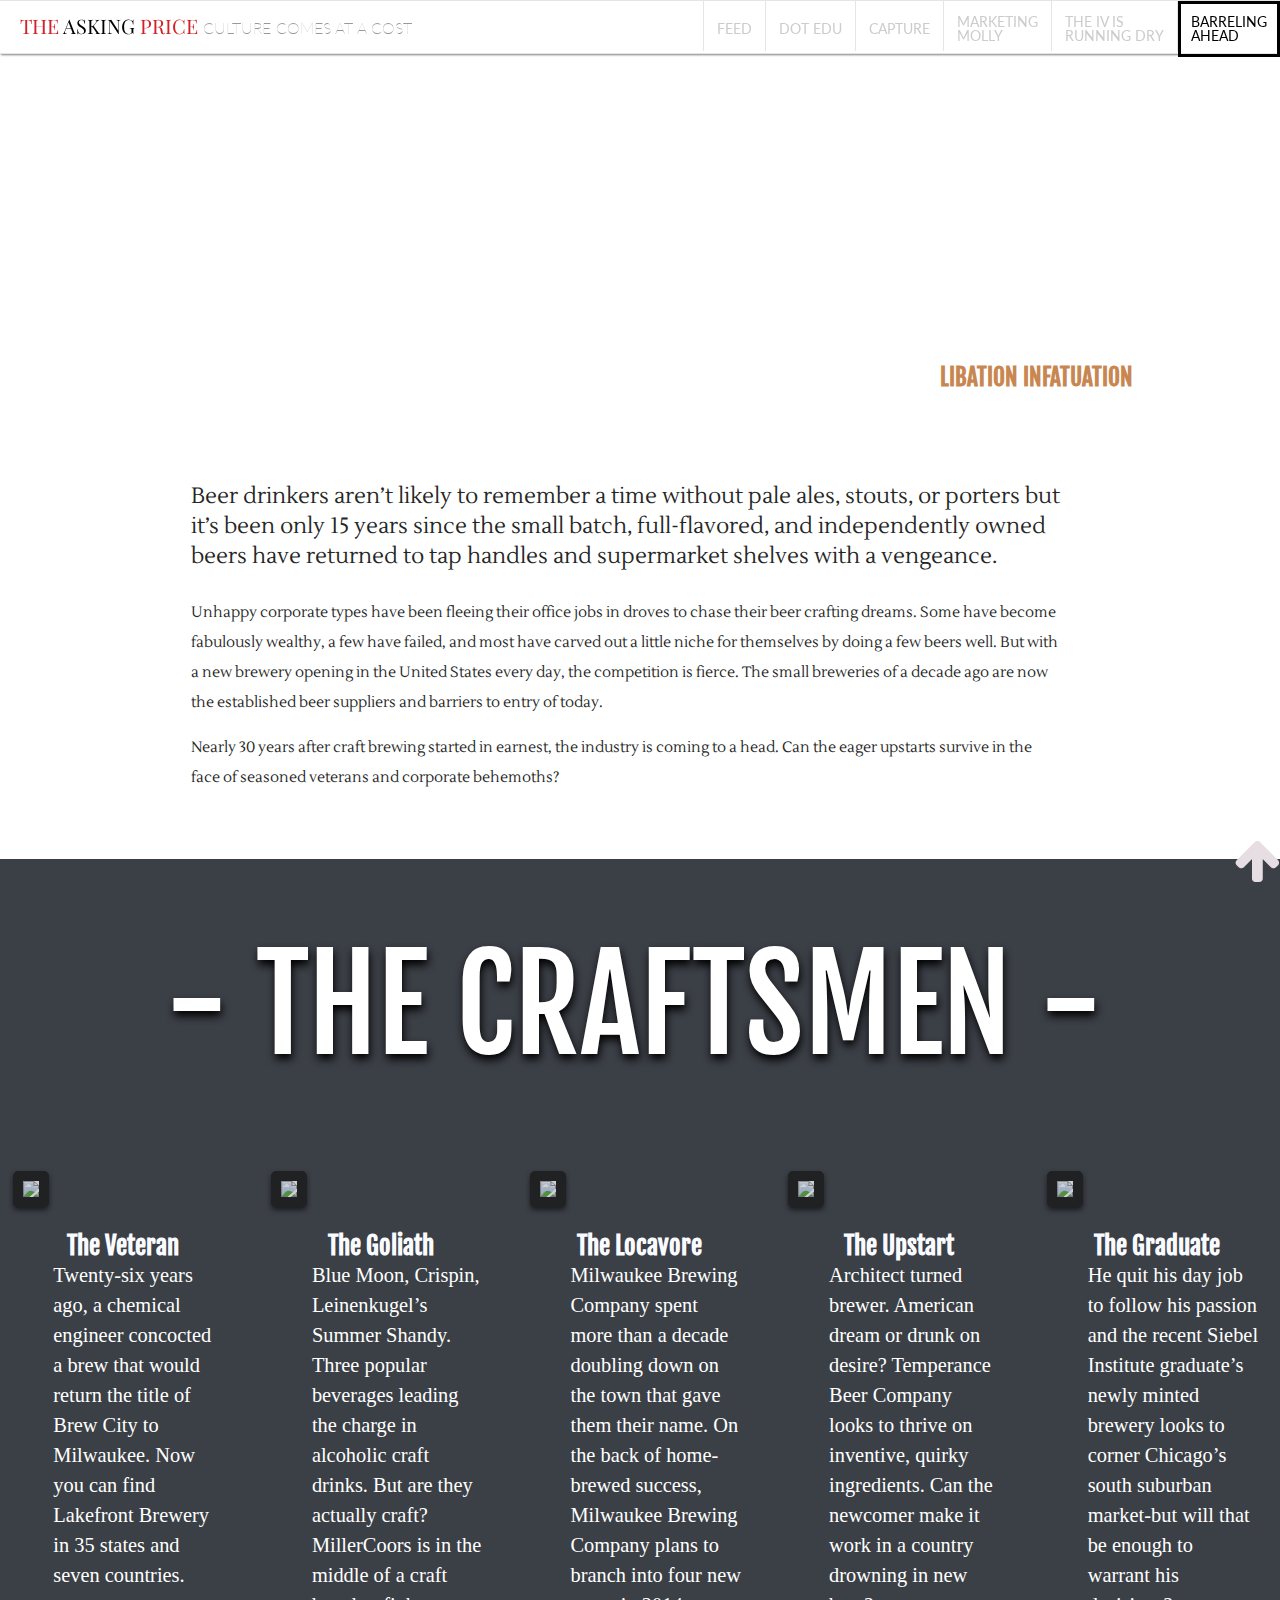
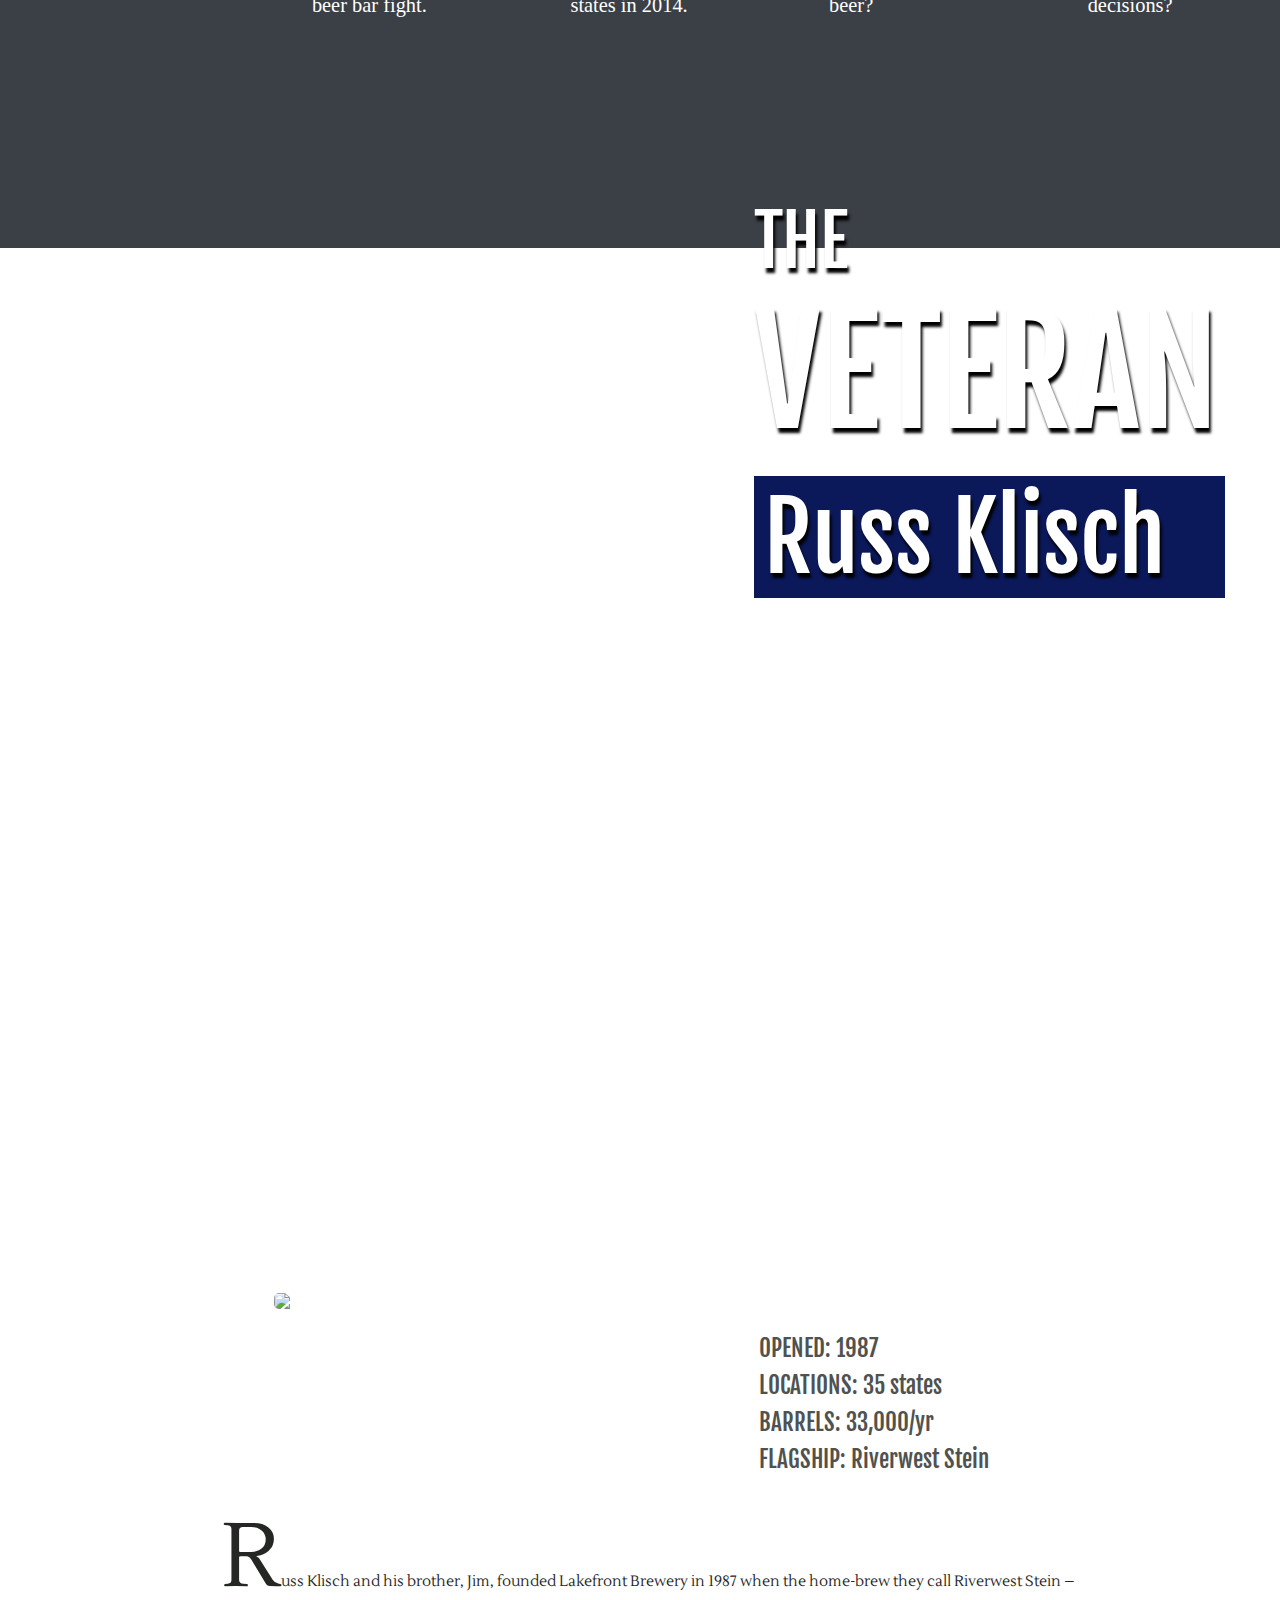
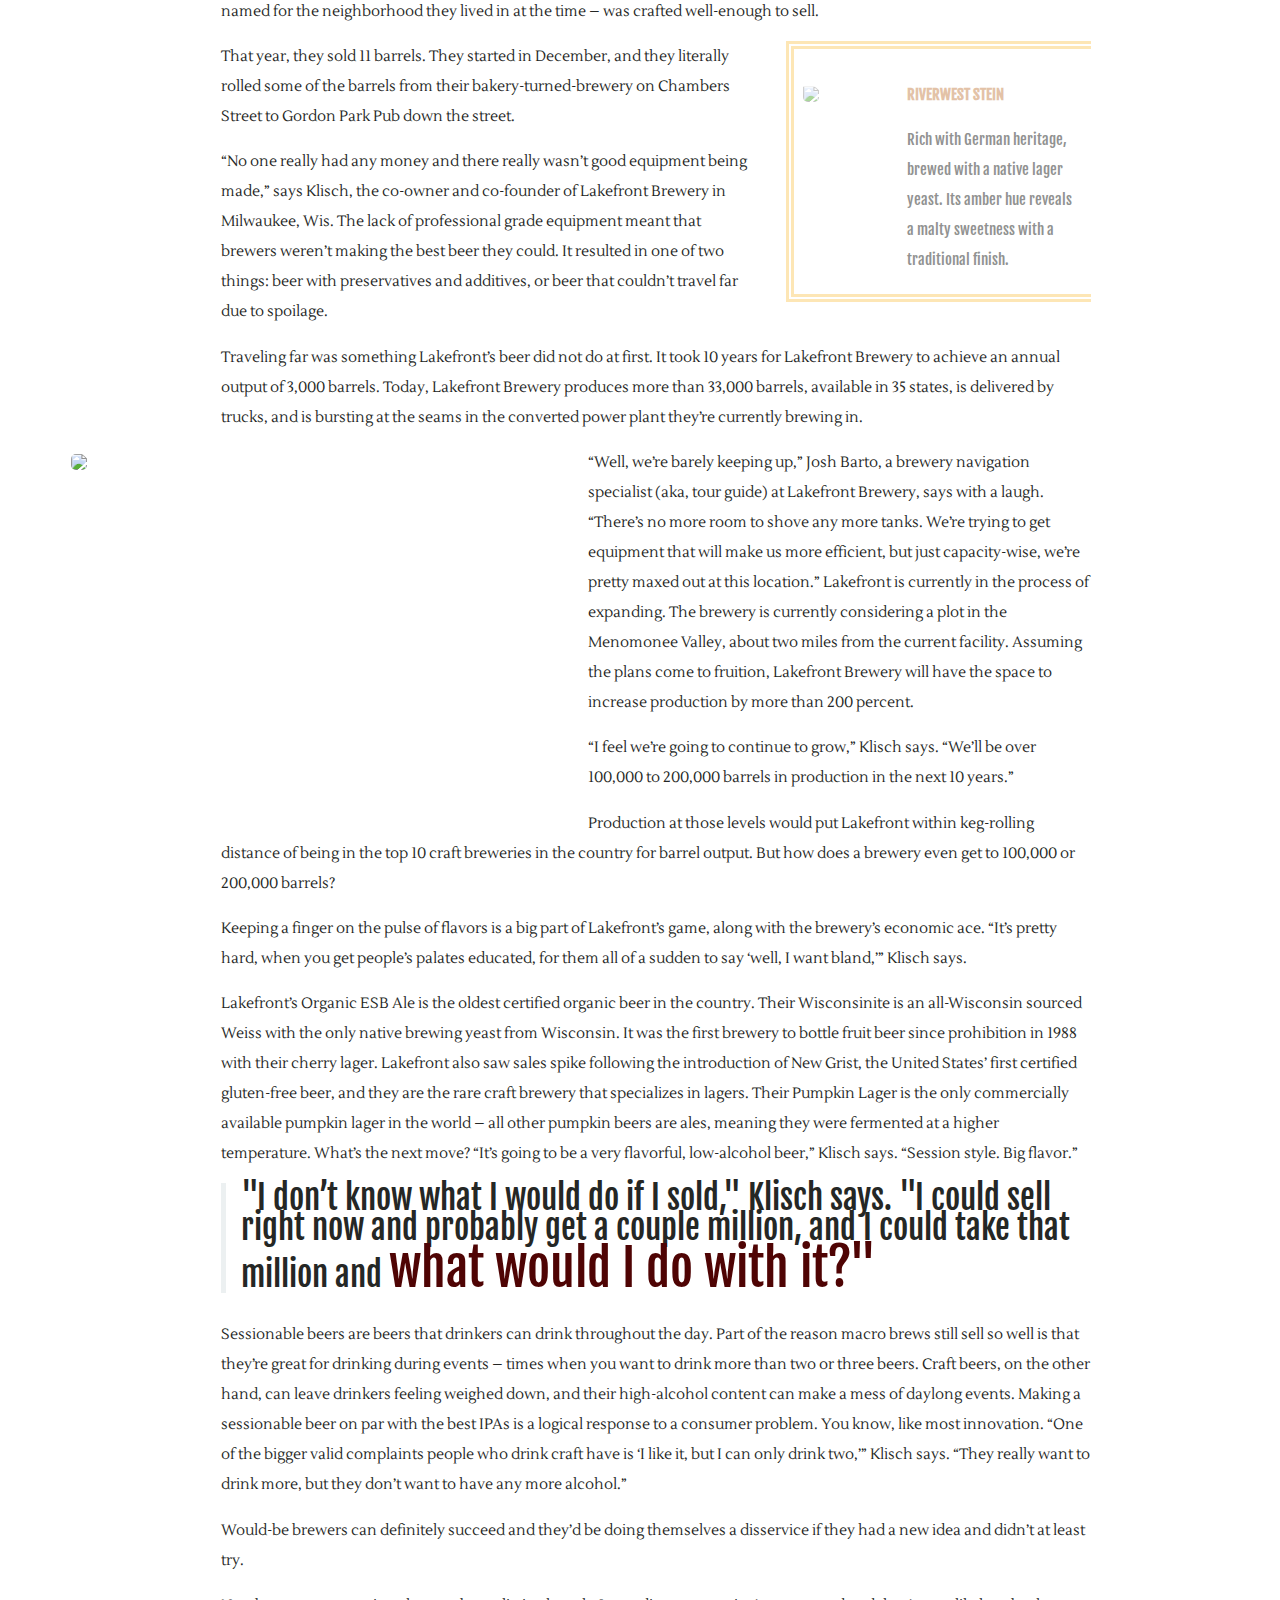
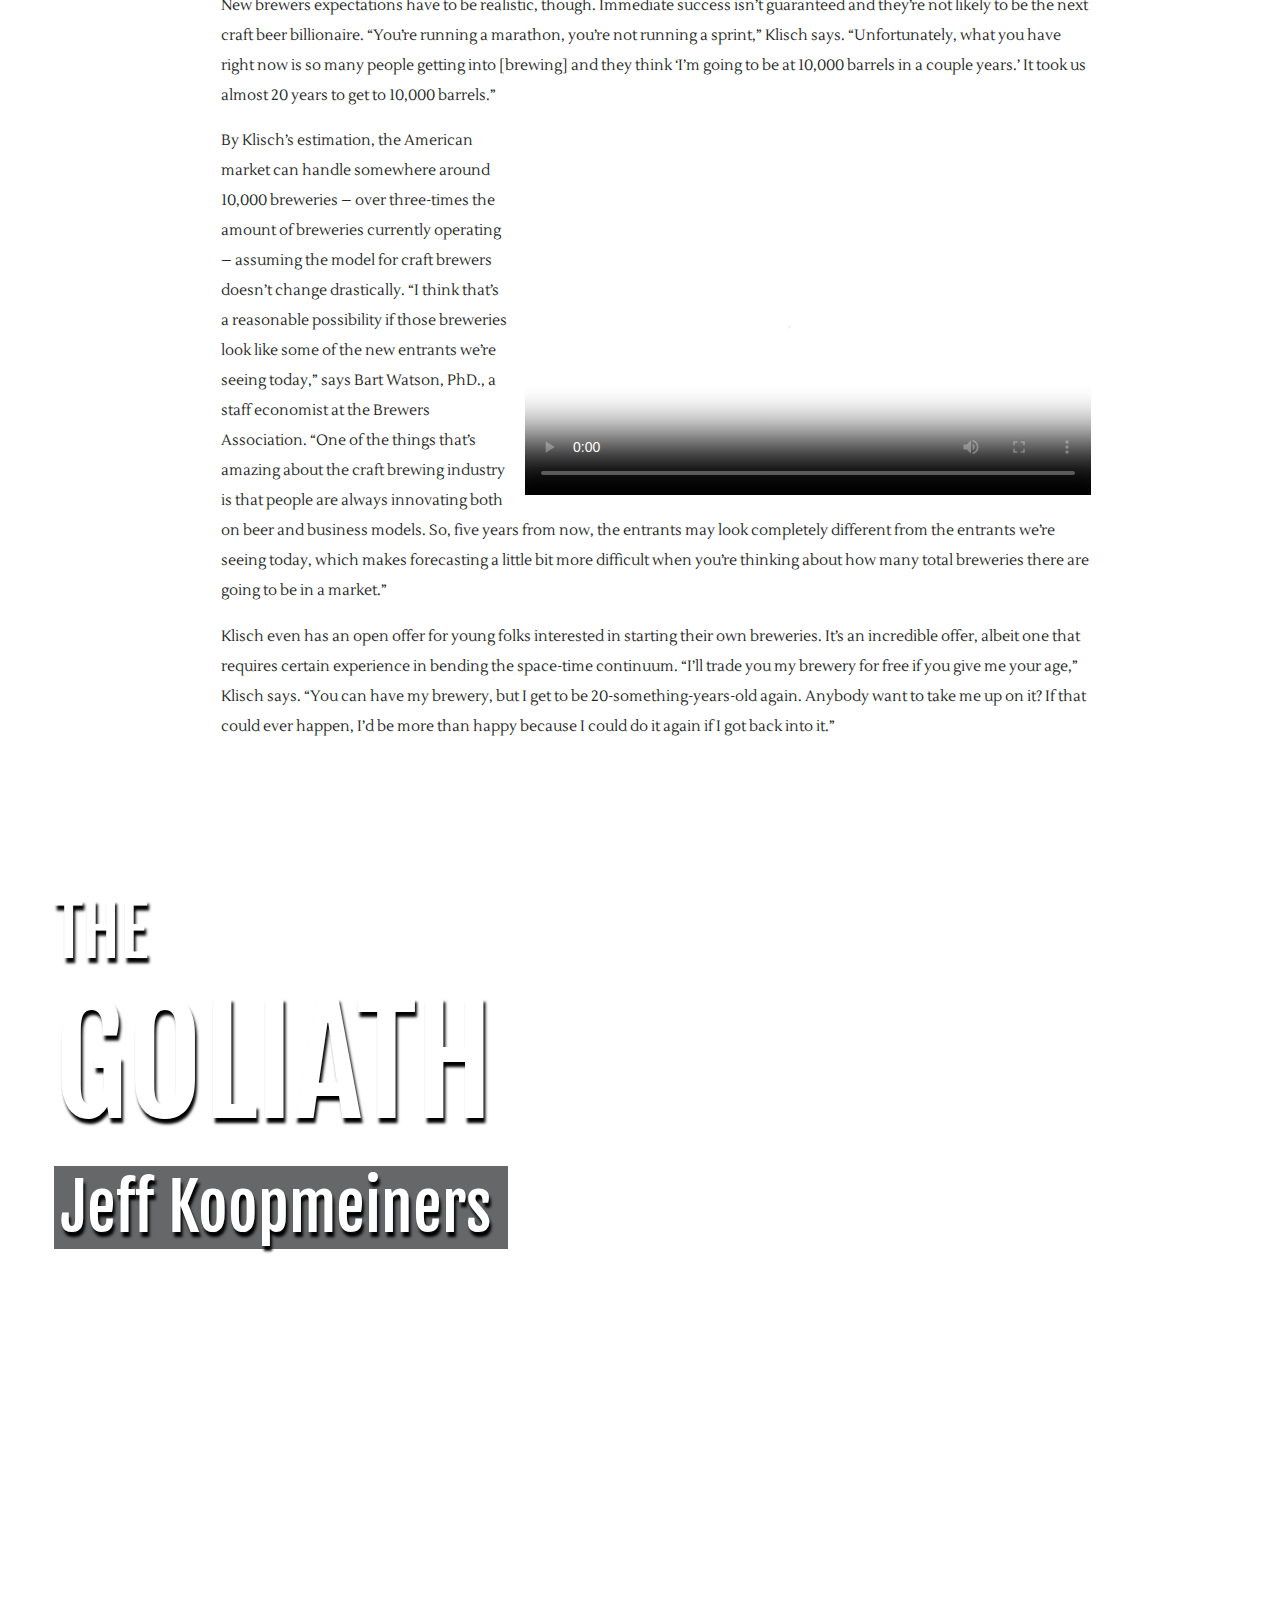
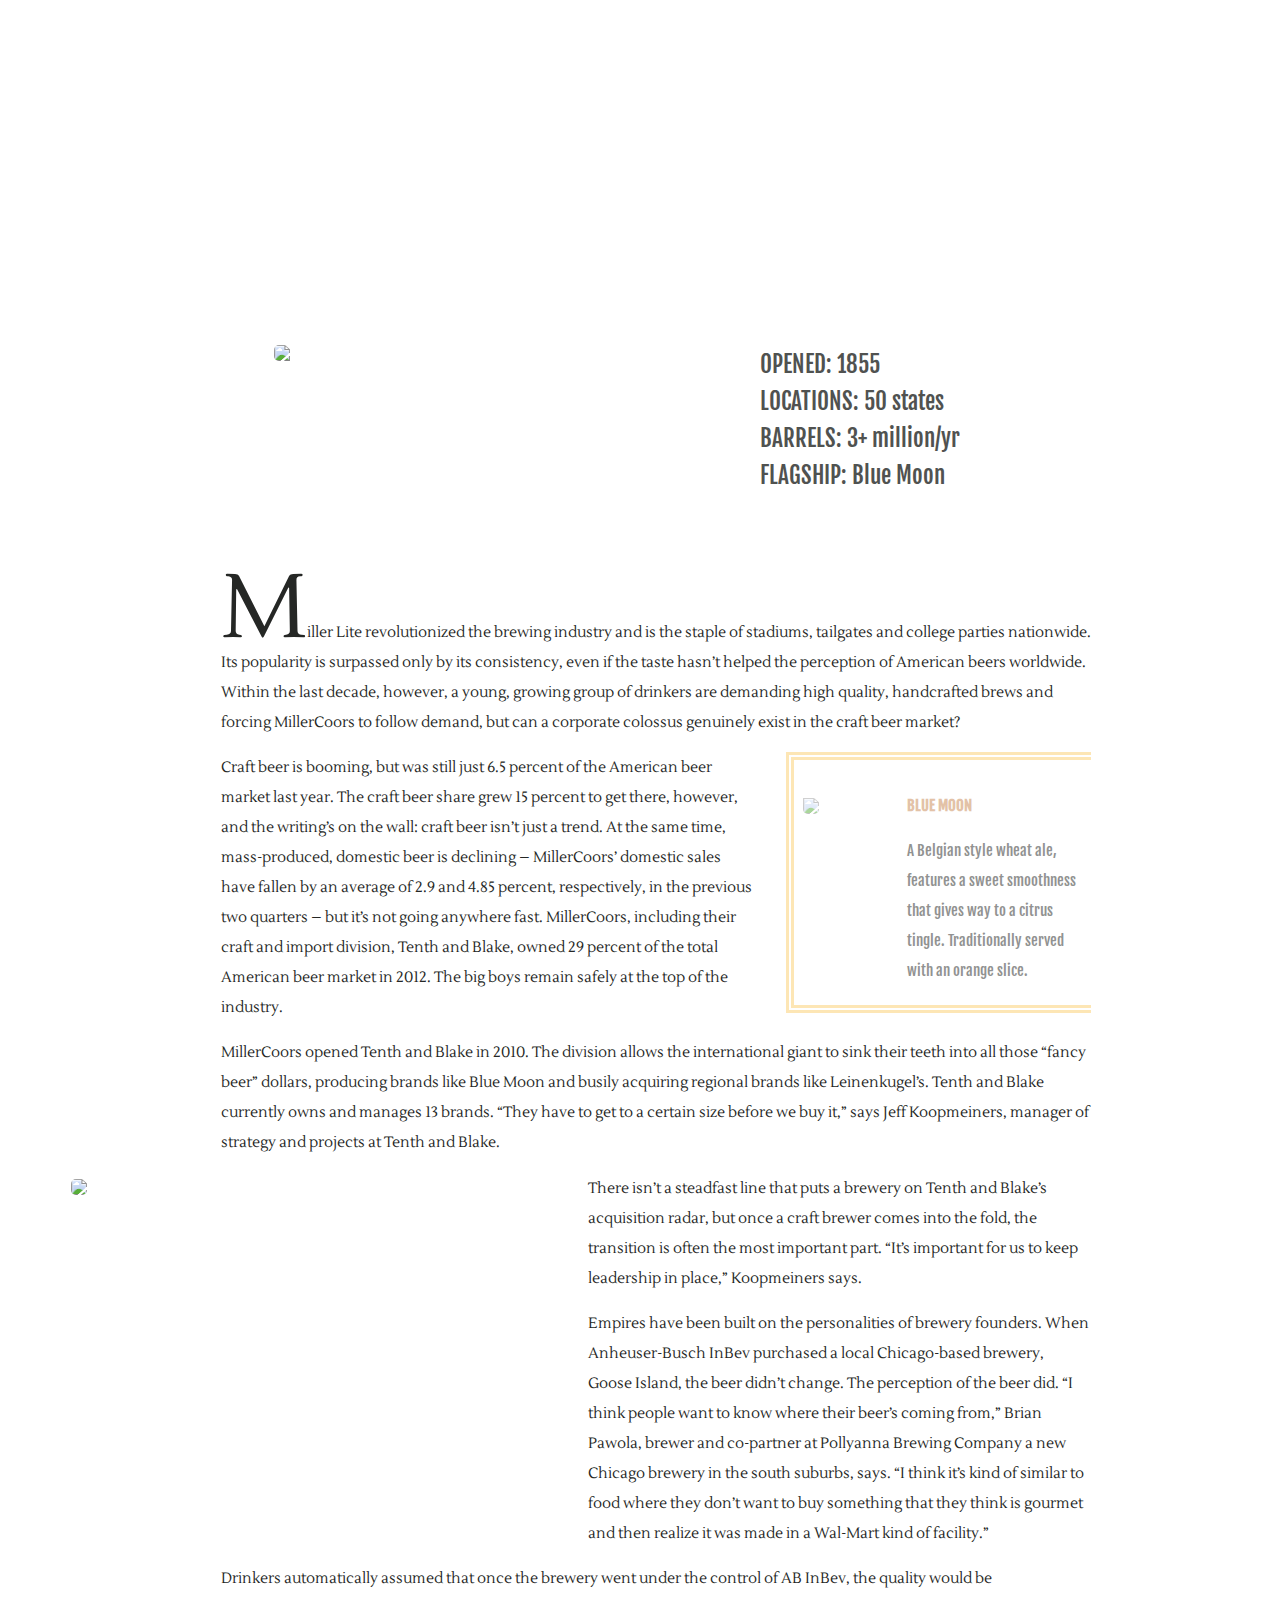
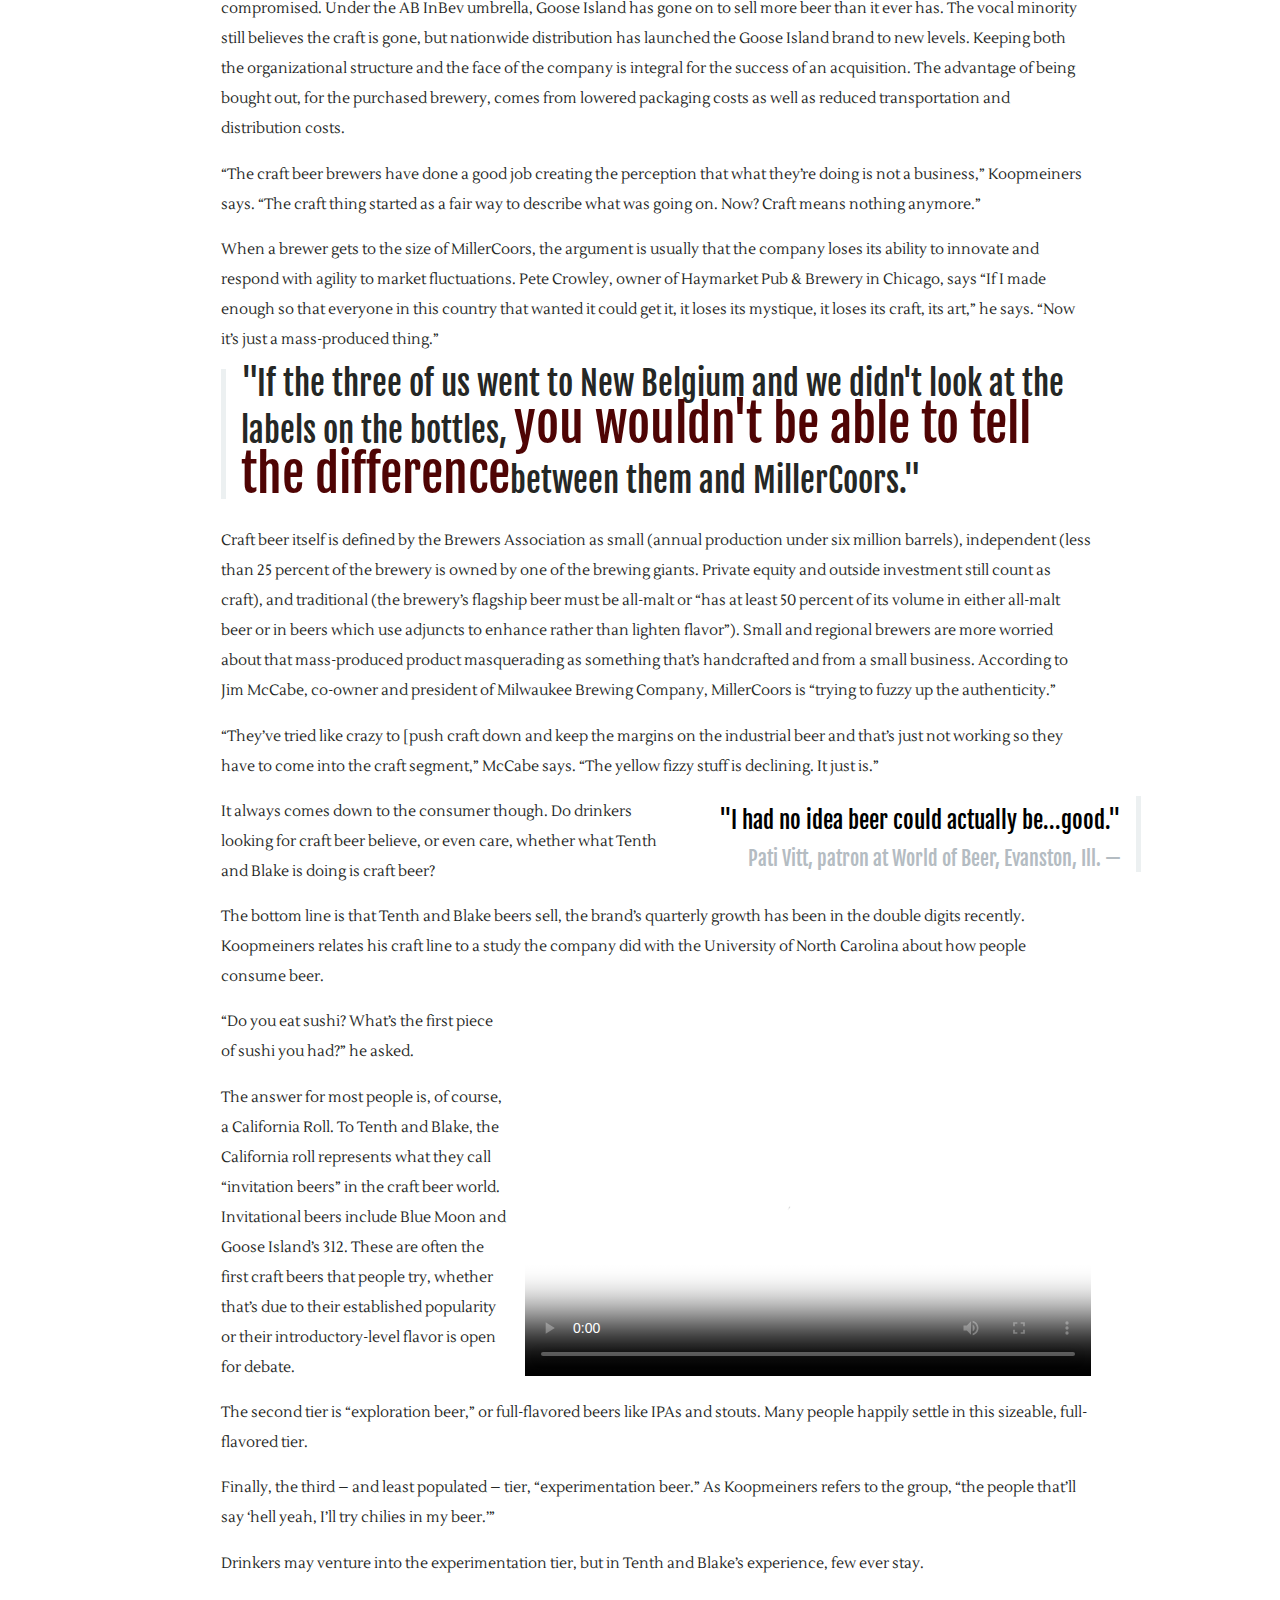
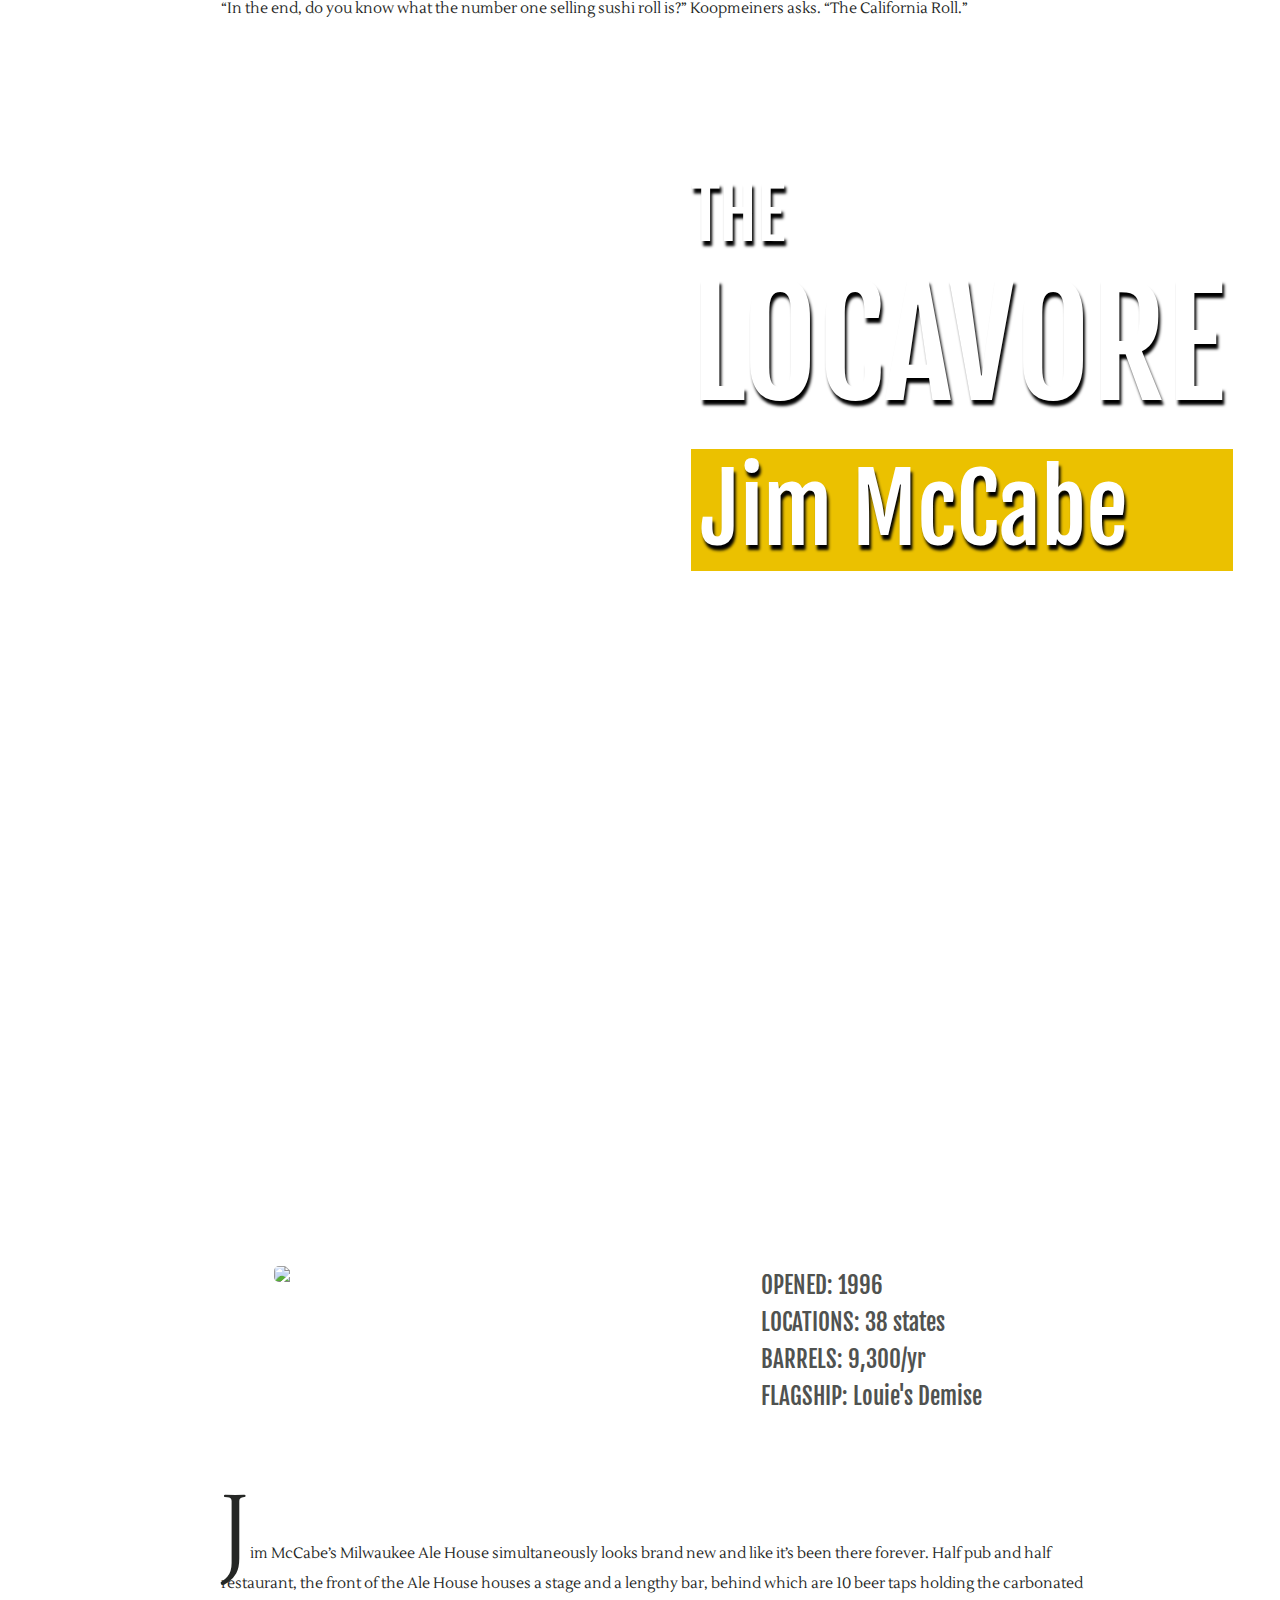
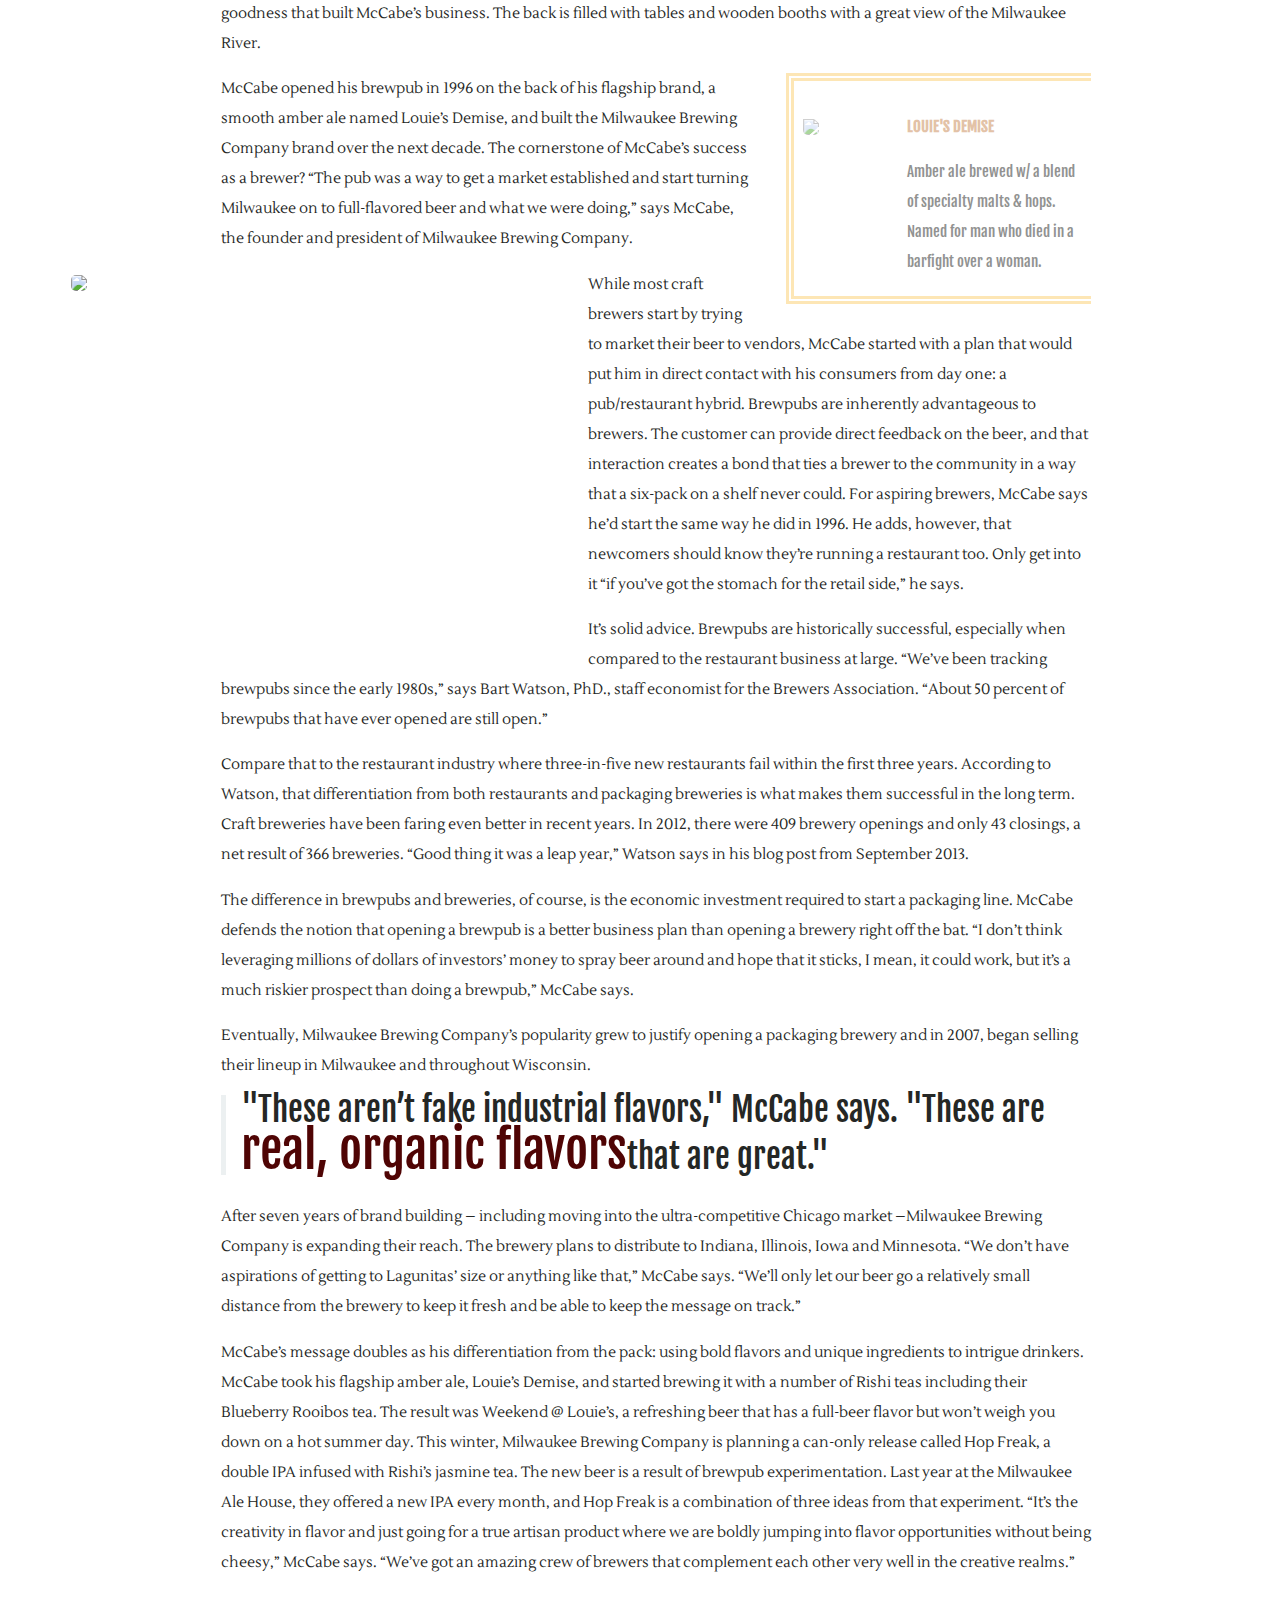
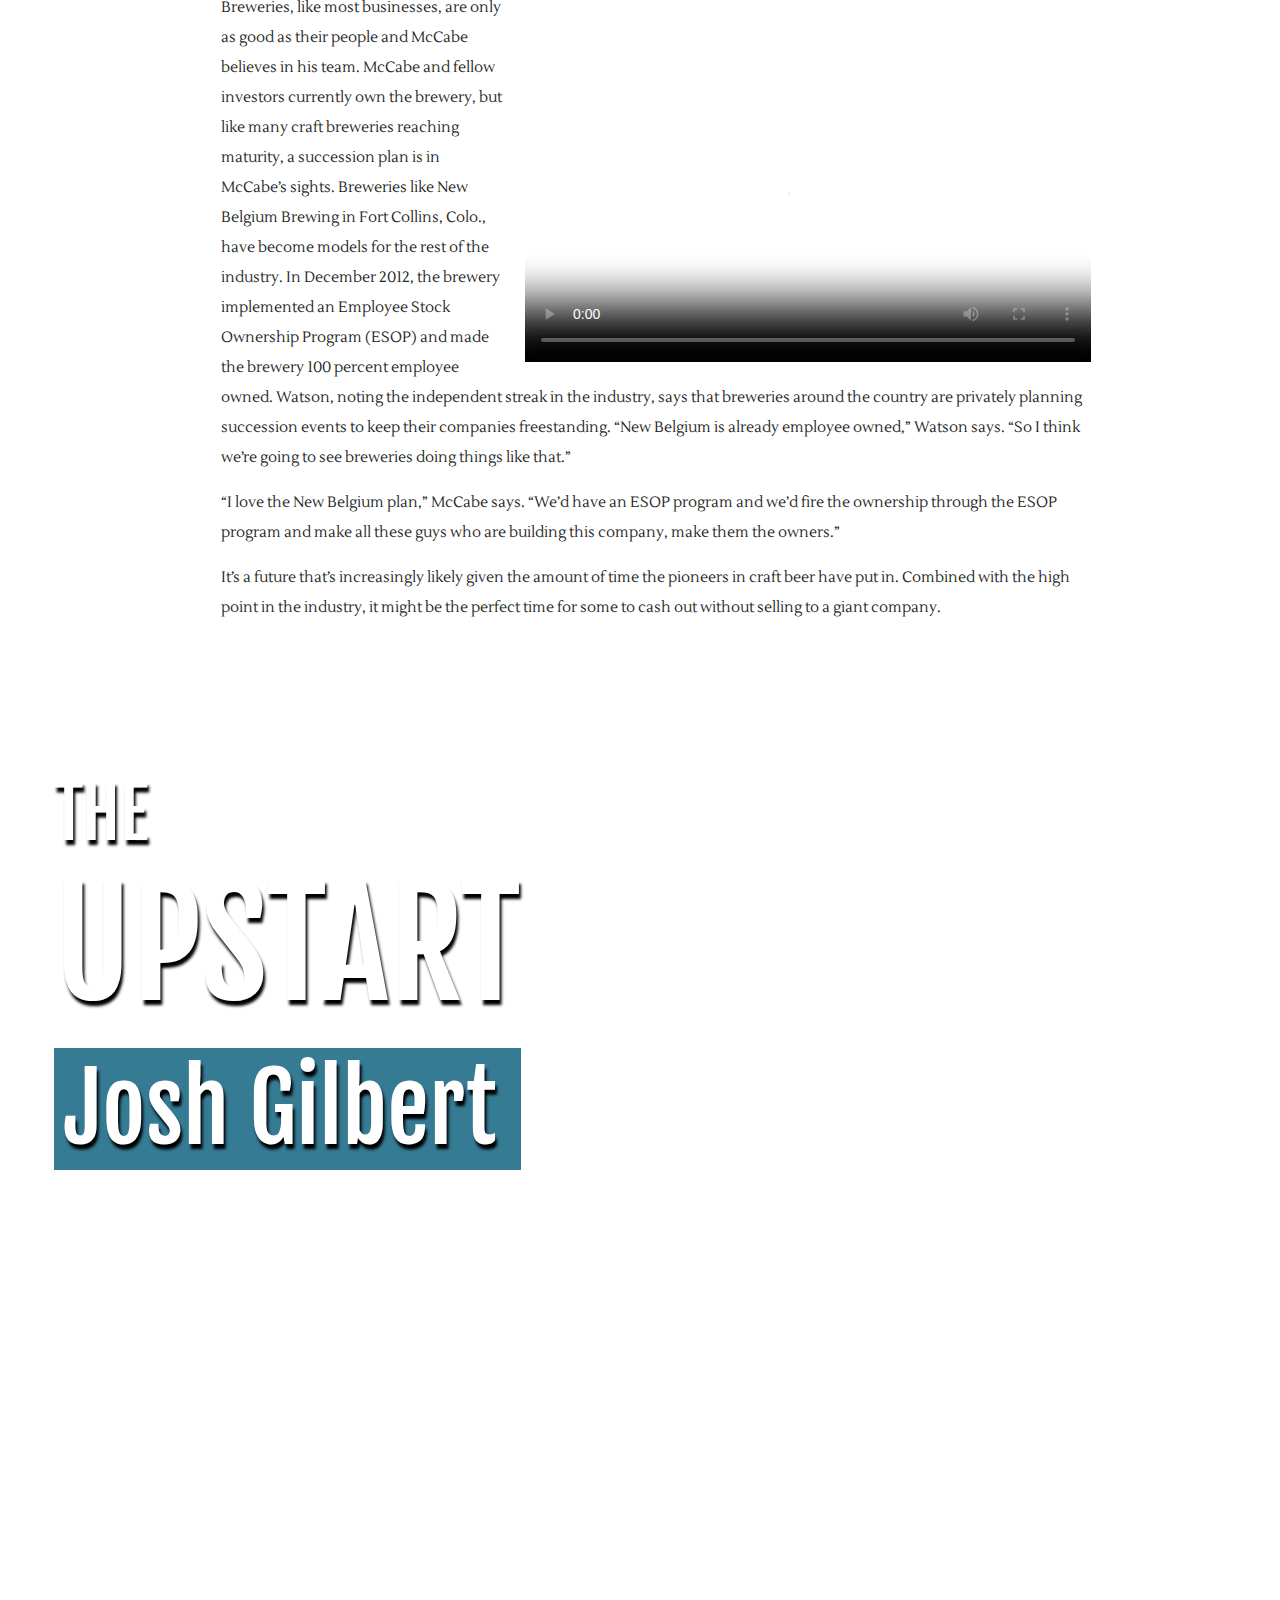
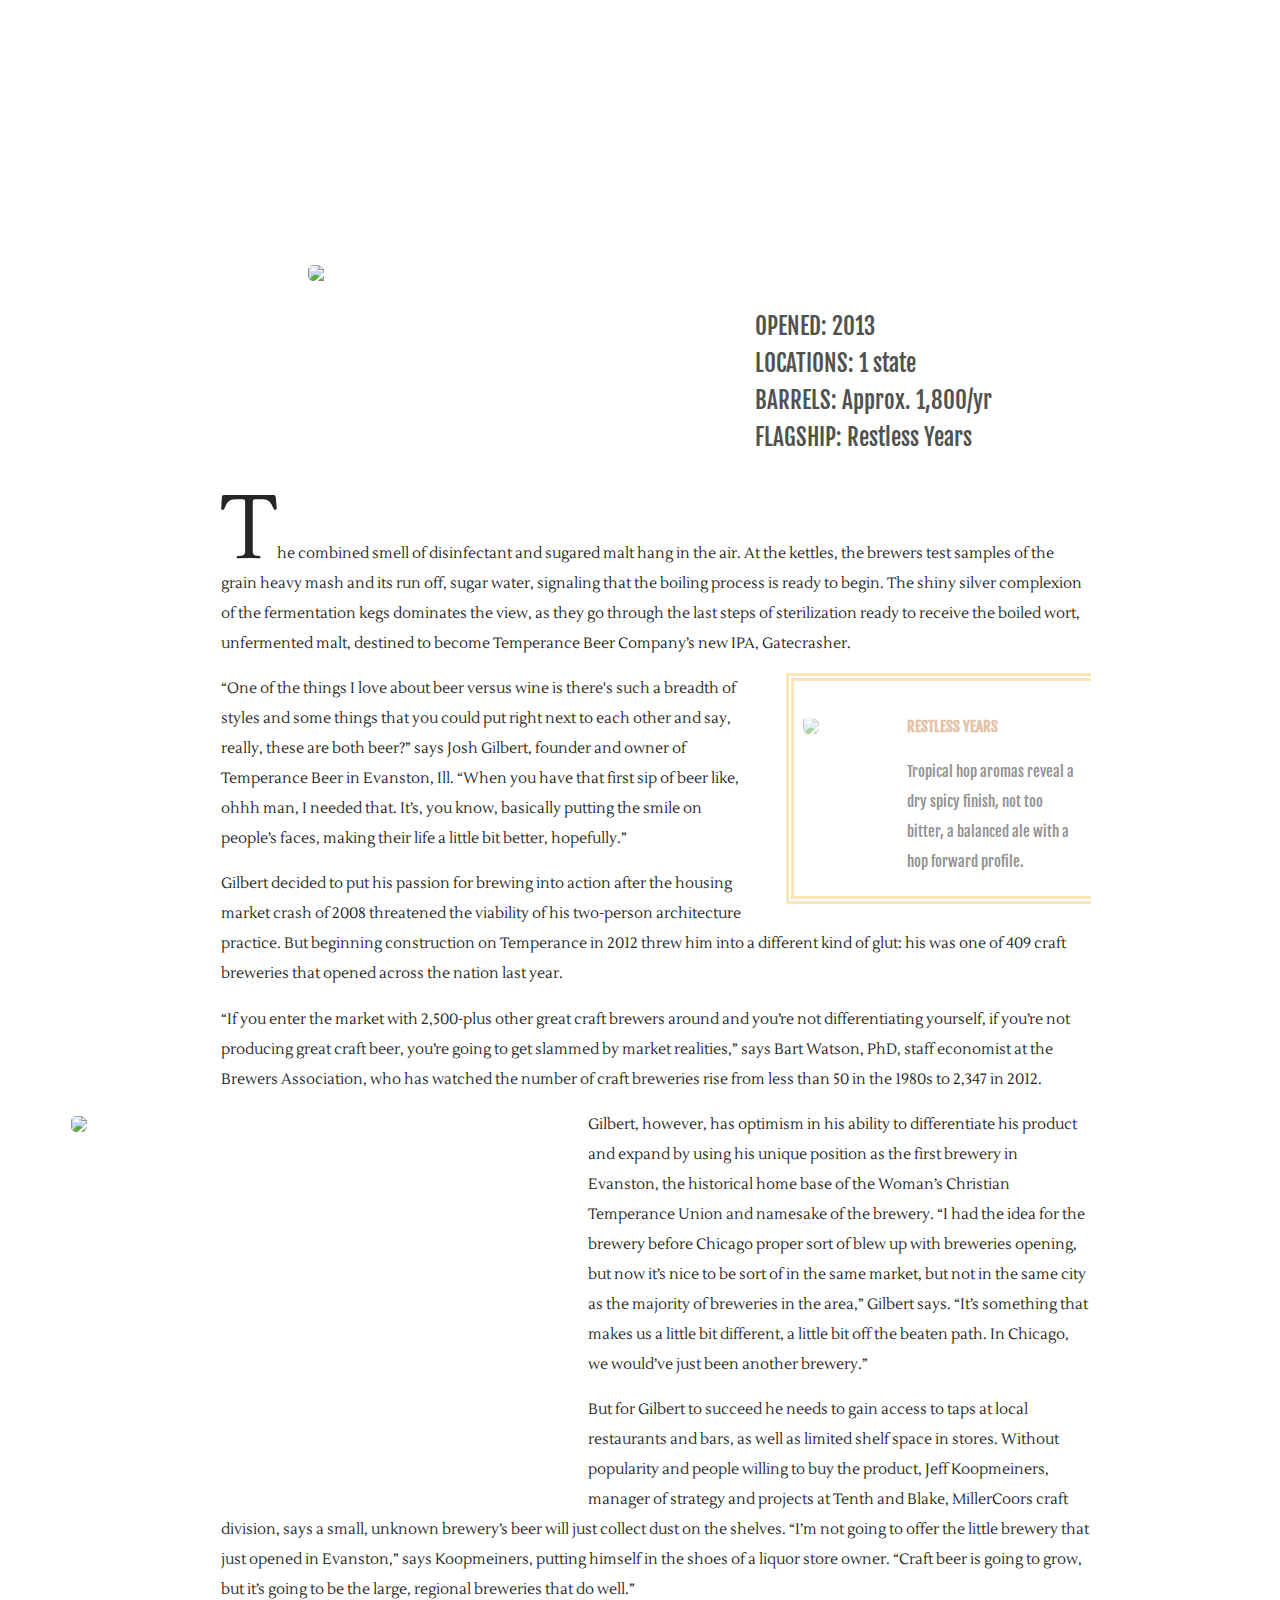
==== beer/index.html @ 25bf14c3 "muy updates" ====
<!DOCTYPE HTML>
<html lang="en">

<head>
        <meta charset="utf-8">
        <title>Barreling Ahead</title>
        <meta name="viewport" content="width=device-width, initial-scale=1.0">
        <link href="../css/bootstrap.min.css" rel="stylesheet" type="text/css">
        <link href="http://netdna.bootstrapcdn.com/font-awesome/4.0.3/css/font-awesome.css" rel="stylesheet">

        <!--Google Fonts-->
        <link href='http://fonts.googleapis.com/css?family=Lustria' rel='stylesheet' type='text/css'>
        <link href='http://fonts.googleapis.com/css?family=Fjalla+One' rel='stylesheet' type='text/css'>

        <!-- Your styles go here -->
        <link href="css/style.css" rel="stylesheet" type="text/css">
        <link rel="stylesheet" type="text/css" href="css/jquery.jqtimeline.css" />

</head>

<!--Snap Scroll-->

<body class="preview" id="top" data-spy="scroll" data-target=".subnav" data-offset="80">




        <!-- CLASS WEBSITE NAVBAR -->
        <div class="navbar navbar-fixed-top">
                <div class="navbar-inner">
                        <div>
                                <a class="btn btn-navbar" data-toggle="collapse" data-target=".nav-collapse">
                                        <span class="icon-bar"></span>
                                        <span class="icon-bar"></span>
                                        <span class="icon-bar"></span>
                                </a>
                                <a class="brand" href="http://theaskingprice.org/">
                                        <span class="title-red">The</span>
                                        <span class="title-black">Asking</span>
                                        <span class="title-red">Price</span>
                                        <span class="title-sub">Culture comes at a cost</span>
                                </a>
                                <div class="nav-collapse collapse" id="main-menu">
                                        <ul class="nav nav pull-right" id="main-menu-left">
                                                <li>
                                                        <a href="http://theaskingprice.org/feed/">
                                                                <div class="navbar-item">
                                                                        <div class="navbar-item-container">
                                                                                Feed
                                                                        </div>
                                                                </div>
                                                        </a>
                                                </li>
                                                <li>
                                                        <a href="http://theaskingprice.org/dotedu/">
                                                                <div class="navbar-item">
                                                                        <div class="navbar-item-container">
                                                                                Dot Edu
                                                                        </div>
                                                                </div>
                                                        </a>
                                                </li>
                                                <li>
                                                        <a href="http://theaskingprice.org/capture/">
                                                                <div class="navbar-item">
                                                                        <div class="navbar-item-container">
                                                                                Capture
                                                                        </div>
                                                                </div>
                                                        </a>
                                                </li>
                                                <li>
                                                        <a href="http://theaskingprice.org/molly/">
                                                                <div class="navbar-item">
                                                                        <div class="navbar-item-container">
                                                                                Marketing
                                                                                <br/>Molly
                                                                        </div>
                                                                </div>
                                                        </a>
                                                </li>
                                                <li>
                                                        <a href="http://theaskingprice.org/iv/">
                                                                <div class="navbar-item">
                                                                        <div class="navbar-item-container">
                                                                                The IV is
                                                                                <br/>Running Dry
                                                                        </div>
                                                                </div>
                                                        </a>
                                                </li>
                                                <li class="active">
                                                        <a href="http://theaskingprice.org/beer/">
                                                                <div class="navbar-item">
                                                                        <div class="navbar-item-container">
                                                                                Barreling
                                                                                <br/>Ahead
                                                                        </div>
                                                                </div>
                                                        </a>
                                                </li>
                                        </ul>
                                </div>
                        </div>
                </div>
        </div>
        <!-- END CLASS WEBSITE NAVBAR -->
		
		<div id="beer">
	        <!--HED & DEK-->
	        <div class="row" id="title-image">
	                <div class="hed">
	                        <img src="img/hed1.png" id="hed1" />
	                </div>
	        </div>

			<video id="video_background" width="100%" preload="auto" autoplay="true" loop="loop" muted="muted" volume="0">
				<source src="img/title-page-stable.webm" type="video/webm">
				<source src="img/title-page-stable.mp4" type="video/mp4">
				<source src="img/title-page-stable.ogv" type="video/ogg">
			</video>


	        <div class="row">
	                <p class="dek">
	                        <span>AMERICA IS DRUNK ON CRAFT BEER.</span>
	                        <br/>
							And as a result, any would-be brewer with an ounce of ambition and a bushel of hops can enter the industry for a typical week's salary. Five midwestern brewers at varying stages of their careers weigh in on the country's growing <strong>LIBATION INFATUATION</strong>
	                </p>
	                <div class="double-lines"></div>
	                <img class="barrel" src="img/barrel-break1.png">
	                <!--END HED & DEK-->

	                <div class="container">
	                        <div class="row">
	                                <div class="span9 offset1">
	                                        <p class="lead">
	                                                Beer drinkers aren’t likely to remember a time without pale ales, stouts, or porters but it’s been only 15 years since the small batch, full-flavored, and independently owned beers have returned to tap handles and supermarket shelves with a vengeance.
											</p>
											<p class="intro-p">
												Unhappy corporate types have been fleeing their office jobs in droves to chase their beer crafting dreams. Some have become fabulously wealthy, a few have failed, and most have carved out a little niche for themselves by doing a few beers well. But with a new brewery opening in the United States every day, the competition is fierce. The small breweries of a decade ago are now the established beer suppliers and barriers to entry of today.
											</p>

											<p class="intro-p">
												Nearly 30 years after craft brewing started in earnest, the industry is coming to a head. Can the eager upstarts survive in the face of seasoned veterans and corporate behemoths?
											</p>
	                                </div>
	                        </div>
	                </div>




	                <div class="row craftsmen" id="row1">
	                        <h3>- THE CRAFTSMEN -</h3>



	                        <div class="person">
	                                <div class="persons">
	                                        <a href="#russ" onclick="jumpTo('#lakefront')">
	                                                <div class="person-container">
	                                                        <img class="img-circle" src="#" width="190px">
	                                                        <h3 class="nicknames">The Veteran
	                                                                <br/>
	                                                        </h3>
	                                                        <p class="nicknames">Twenty-six years ago, a chemical engineer concocted a brew that would return the title of Brew City to Milwaukee. Now you can find Lakefront Brewery in 35 states and seven countries.</p>
													</div>
	                                        </a>

                                       
	                                </div>
	                        </div>

	                        <div class="person">
	                                <div class="persons">
	                                        <a href="#jeff" onclick="jumpTo('#millerCoors')">
	                                                <div class="person-container">
	                                                        <img class="img-circle" src="#" width="190px">
	                                                        <h3 class="nicknames">The Goliath
	                                                                <br/>
	                                                        </h3>
	                                                        <p class="nicknames">Blue Moon, Crispin, Leinenkugel’s Summer Shandy. Three popular beverages leading the charge in alcoholic craft drinks. But are they actually craft? MillerCoors is in the middle of a craft beer bar fight.</p>
													</div>
	                                        </a>
                                        
	                                </div>
	                        </div>


	                        <div class="person">
	                                <div class="persons">
	                                        <a href="#jim" onclick="jumpTo('#mkb')">
	                                                <div class="person-container">
	                                                        <img class="img-circle" src="#" width="190px">
	                                                        <h3 class="nicknames">The Locavore
	                                                                <br/>
	                                                        </h3>
	                                                        <p class="nicknames">Milwaukee Brewing Company spent more than a decade doubling down on the town that gave them their name. On the back of home-brewed success, Milwaukee Brewing Company plans to branch into four new states in 2014.</p>
													</div>
	                                        </a>
                                        
	                                </div>
	                        </div>


	                        <div class="person">
	                                <div class="persons">
	                                        <a href="#josh" onclick="jumpTo('#temperance')">
	                                                <div class="person-container">
	                                                        <img class="img-circle" src="#" width="190px">
	                                                        <h3 class="nicknames">The Upstart
	                                                                <br/>
	                                                        </h3>
	                                                        <p class="nicknames">Architect turned brewer. American dream or drunk on desire? Temperance Beer Company looks to thrive on inventive, quirky ingredients. Can the newcomer make it work in a country drowning in new beer?</p>
													</div>
	                                        </a>
                                        
	                                </div>
	                        </div>

	                        <div class="person">
	                                <div class="persons">
	                                        <a href="#brian" onclick="jumpTo('#pollyanna')">
	                                                <div class="person-container">
	                                                        <img class="img-circle" src="img/brian-head.png" width="190px">
	                                                        <h3 class="nicknames">The Graduate
	                                                                <br/>
	                                                        </h3>
	                                                        <p class="nicknames">He quit his day job to follow his passion and the recent Siebel Institute graduate’s newly minted brewery looks to corner Chicago’s south suburban market-but will that be enough to warrant his decisions?</p>
													</div>
	                                        </a>
                                        
	                                </div>
	                        </div>
	                </div>
	                <!--END ROW-->




	                <!--============================Stories============================================================-->

	                <!--Back to Top Button-->
	                <a href="javascript:;" onclick="jumpTo('#row1')"><i class="fa fa-arrow-up"></i></a>


	                <div class="row" id="lakefront">
	                        <div class="info-l">
	                                <h1 style="width:66%;">
	                                        <a id="russ">
	                                                <span class="the">THE</span>
	                                                <br />VETERAN
											</a>
	                                </h1>
	                                <h4 style="width:63.5%; background:#0b195b;">Russ Klisch</h4>
	                        </div>
	                </div>

	                <div class="container">
	                        <div class="row">
	                                <div class="span12">
	                                        <div class="span5" id="lakefront-span5">
	                                                <img class="logo" src="img/lakefront-logo.png">
	                                                
	                                        </div>
	                                        <div class="span4" id="lakefront-span4">
	                                                <ul class="lakefront-ul">
	                                                        <li>OPENED: 1987</li>
															<li>LOCATIONS: 35 states</li>
															<li>BARRELS: 33,000/yr</li>
															<li>FLAGSHIP: Riverwest Stein</li>
	                                                </ul>
	                                        </div>
	                                </div>
	                        </div>

	                        <div class="span9 offset1">
	                                <p>
	                                        <span>R</span>uss Klisch and his brother, Jim, founded Lakefront Brewery in 1987 when the home-brew they call Riverwest Stein – named for the neighborhood they lived in at the time – was crafted well-enough to sell.
	                                </p>

	                                <div class="span3">
	                                        <div class="row">
	                                                <img class="beer-sidebar" src="img/riverwest-stein.png" width="70px" height="auto">
	                                                <div class="span2">
	                                                        <p>
	                                                                <strong>RIVERWEST STEIN</strong>
	                                                        </p>
	                                                        <p>Rich with German heritage, brewed with a native lager yeast. Its amber hue reveals a malty sweetness with a traditional finish.</p>
	                                                </div>
	                                        </div>
	                                </div>

	                                <p>That year, they sold 11 barrels. They started in December, and they literally rolled some of the barrels from their bakery-turned-brewery on Chambers Street to Gordon Park Pub down the street.</p>

	                                <p>“No one really had any money and there really wasn’t good equipment being made,” says Klisch, the co-owner and co-founder of Lakefront Brewery in Milwaukee, Wis. The lack of professional grade equipment meant that brewers weren’t making the best beer they could. It resulted in one of two things: beer with preservatives and additives, or beer that couldn’t travel far due to spoilage.</p>


	                                <p>Traveling far was something Lakefront’s beer did not do at first. It took 10 years for Lakefront Brewery to achieve an annual output of 3,000 barrels. Today, Lakefront Brewery produces more than 33,000 barrels, available in 35 states, is delivered by trucks, and is bursting at the seams in the converted power plant they’re currently brewing in.</p>

	                                <div class="img-holder">
	                                        <img class="wood-barrel" src="img/lakefront4.png">
	                                        <div class="text">
	                                                <h2>Lakefront Brewery is shooting for 100,00 barrels in annual production within 10 years.</h2>
	                                        </div>
	                                </div>

	                                <p>“Well, we’re barely keeping up,” Josh Barto, a brewery navigation specialist (aka, tour guide) at Lakefront Brewery, says with a laugh. “There’s no more room to shove any more tanks. We’re trying to get equipment that will make us more efficient, but just capacity-wise, we’re pretty maxed out at this location.” Lakefront is currently in the process of expanding. The brewery is currently considering a plot in the Menomonee Valley, about two miles from the current facility. Assuming the plans come to fruition, Lakefront Brewery will have the space to increase production by more than 200 percent.</p>

	                                <p>“I feel we’re going to continue to grow,” Klisch says. “We’ll be over 100,000 to 200,000 barrels in production in the next 10 years.”</p>

	                                <p>Production at those levels would put Lakefront within keg-rolling distance of being in the top 10 craft breweries in the country for barrel output. But how does a brewery even get to 100,000 or 200,000 barrels?</p>

	                                <p>Keeping a finger on the pulse of flavors is a big part of Lakefront’s game, along with the brewery’s economic ace. “It’s pretty hard, when you get people’s palates educated, for them all of a sudden to say ‘well, I want bland,’” Klisch says.</p>

	                                <p>Lakefront’s Organic ESB Ale is the oldest certified organic beer in the country. Their Wisconsinite is an all-Wisconsin sourced Weiss with the only native brewing yeast from Wisconsin. It was the first brewery to bottle fruit beer since prohibition in 1988 with their cherry lager. Lakefront also saw sales spike following the introduction of New Grist, the United States’ first certified gluten-free beer, and they are the rare craft brewery that specializes in lagers. Their Pumpkin Lager is the only commercially available pumpkin lager in the world – all other pumpkin beers are ales, meaning they were fermented at a higher temperature. What’s the next move? “It’s going to be a very flavorful, low-alcohol beer,” Klisch says. “Session style. Big flavor.”</p>

	                                <blockquote>
	                                        <p>"I don’t know what I would do if I sold," Klisch says. "I could sell right now and probably get a couple million, and I could take that million and
	                                                <span class="emphasis">what would I do with it?"</span>
	                                        </p>
	                                </blockquote>

	                                <p>Sessionable beers are beers that drinkers can drink throughout the day. Part of the reason macro brews still sell so well is that they’re great for drinking during events – times when you want to drink more than two or three beers. Craft beers, on the other hand, can leave drinkers feeling weighed down, and their high-alcohol content can make a mess of daylong events. Making a sessionable beer on par with the best IPAs is a logical response to a consumer problem. You know, like most innovation. “One of the bigger valid complaints people who drink craft have is ‘I like it, but I can only drink two,’” Klisch says. “They really want to drink more, but they don’t want to have any more alcohol.”</p>

	                                <p>Would-be brewers can definitely succeed and they’d be doing themselves a disservice if they had a new idea and didn’t at least try.</p>

	                                <p>New brewers expectations have to be realistic, though. Immediate success isn’t guaranteed and they’re not likely to be the next craft beer billionaire. “You’re running a marathon, you’re not running a sprint,” Klisch says. “Unfortunately, what you have right now is so many people getting into [brewing] and they think ‘I’m going to be at 10,000 barrels in a couple years.’ It took us almost 20 years to get to 10,000 barrels.”</p>


	                                <video controls poster="img/lakefront5.jpg" id="lakefront-video">
	                                        <source src="img/russ-tour-sound.mp4" type="video/mp4" />
	                                        <source src="img/russ-tour-sound.ogv" type="video/ogg" />
	                                        <source src="img/russ-tour-sound.webm" type="video/webm" />
	                                </video>

	                                <p>By Klisch’s estimation, the American market can handle somewhere around 10,000 breweries – over three-times the amount of breweries currently operating – assuming the model for craft brewers doesn’t change drastically. “I think that’s a reasonable possibility if those breweries look like some of the new entrants we’re seeing today,” says Bart Watson, PhD., a staff economist at the Brewers Association. “One of the things that’s amazing about the craft brewing industry is that people are always innovating both on beer and business models. So, five years from now, the entrants may look completely different from the entrants we’re seeing today, which makes forecasting a little bit more difficult when you’re thinking about how many total breweries there are going to be in a market.”</p>

	                                <p>Klisch even has an open offer for young folks interested in starting their own breweries. It’s an incredible offer, albeit one that requires certain experience in bending the space-time continuum. “I’ll trade you my brewery for free if you give me your age,” Klisch says. “You can have my brewery, but I get to be 20-something-years-old again. Anybody want to take me up on it? If that could ever happen, I’d be more than happy because I could do it again if I got back into it.”</p>

	                        </div>
	                        <!--END SPAN 9-->
	                </div>
	                <!--end container-->

	                <div class="row" id="millerCoors">
	                        <div class="info-mc">
	                                <h1 style="width:64.5%;">
	                                        <a id="Jeff">
	                                                <span class="the">THE</span>
	                                                <br />GOLIATH
											</a>
	                                </h1>
	                                <h4 style="background-color:#666769; width:62%; font-size:64px;">Jeff Koopmeiners</h4>
	                        </div>
	                </div>

	                <div class="container">
	                        <div class="row">
	                                <div class="span12">
	                                        <div class="span5" id="miller-span5">
	                                                <img class="logo" src="img/millercoors-logo.png">
	                                                
	                                        </div>

	                                        <div class="span4" id="miller-span4">
	                                                <ul class="miller-ul">
	                                                        <li>OPENED: 1855</li>
	                                                                <li>LOCATIONS: 50 states</li>
	                                                                        <li>BARRELS: 3+ million/yr</li>
	                                                                        <li>FLAGSHIP: Blue Moon</li>
	                                                </ul>
	                                        </div>
	                                </div>
	                        </div>


	                        <div class="span9 offset1">
	                                <p>
	                                        <span>M</span>iller Lite revolutionized the brewing industry and is the staple of stadiums, tailgates and college parties nationwide. Its popularity is surpassed only by its consistency, even if the taste hasn’t helped the perception of American beers worldwide. Within the last decade, however, a young, growing group of drinkers are demanding high quality, handcrafted brews and forcing MillerCoors to follow demand, but can a corporate colossus genuinely exist in the craft beer market?</p>

	                                <div class="span3">
	                                        <div class="row">
	                                                <img class="beer-sidebar" src="img/blue-moon-bottle.png" width="70px" height="auto">
	                                                <div class="span2">
	                                                        <p>
	                                                                <strong>BLUE MOON</strong>
	                                                        </p>
	                                                        <p>A Belgian style wheat ale, features a sweet smoothness that gives way to a citrus tingle. Traditionally served with an orange slice.</p>
	                                                </div>
	                                        </div>
	                                </div>

	                                <p>Craft beer is booming, but was still just 6.5 percent of the American beer market last year. The craft beer share grew 15 percent to get there, however, and the writing’s on the wall: craft beer isn’t just a trend. At the same time, mass-produced, domestic beer is declining – MillerCoors’ domestic sales have fallen by an average of 2.9 and 4.85 percent, respectively, in the previous two quarters – but it’s not going anywhere fast. MillerCoors, including their craft and import division, Tenth and Blake, owned 29 percent of the total American beer market in 2012. The big boys remain safely at the top of the industry.</p>

	                                <p>MillerCoors opened Tenth and Blake in 2010. The division allows the international giant to sink their teeth into all those “fancy beer” dollars, producing brands like Blue Moon and busily acquiring regional brands like Leinenkugel’s. Tenth and Blake currently owns and manages 13 brands. “They have to get to a certain size before we buy it,” says Jeff Koopmeiners, manager of strategy and projects at Tenth and Blake.</p>


	                                <div class="img-holder">
	                                        <img class="tenthblake" src="img/tenthblake.png">
	                                        <div class="text">
	                                                <h2>Tenth and Blake is the fastest growing division of MillerCoors, but is it still craft beer if MillerCoors is making it?</h2>
	                                        </div>
	                                </div>

	                                <p>There isn’t a steadfast line that puts a brewery on Tenth and Blake’s acquisition radar, but once a craft brewer comes into the fold, the transition is often the most important part. “It’s important for us to keep leadership in place,” Koopmeiners says.</p>

	                                <p>Empires have been built on the personalities of brewery founders. When Anheuser-Busch InBev purchased a local Chicago-based brewery, Goose Island, the beer didn’t change. The perception of the beer did. “I think people want to know where their beer’s coming from,” Brian Pawola, brewer and co-partner at Pollyanna Brewing Company a new Chicago brewery in the south suburbs, says. “I think it’s kind of similar to food where they don’t want to buy something that they think is gourmet and then realize it was made in a Wal-Mart kind of facility.”
	                                        <p>

	                                                <p>Drinkers automatically assumed that once the brewery went under the control of AB InBev, the quality would be compromised. Under the AB InBev umbrella, Goose Island has gone on to sell more beer than it ever has. The vocal minority still believes the craft is gone, but nationwide distribution has launched the Goose Island brand to new levels. Keeping both the organizational structure and the face of the company is integral for the success of an acquisition. The advantage of being bought out, for the purchased brewery, comes from lowered packaging costs as well as reduced transportation and distribution costs.</p>

	                                                <p>“The craft beer brewers have done a good job creating the perception that what they’re doing is not a business,” Koopmeiners says. “The craft thing started as a fair way to describe what was going on. Now? Craft means nothing anymore.”</p>

	                                                <p>When a brewer gets to the size of MillerCoors, the argument is usually that the company loses its ability to innovate and respond with agility to market fluctuations. Pete Crowley, owner of Haymarket Pub & Brewery in Chicago, says “If I made enough so that everyone in this country that wanted it could get it, it loses its mystique, it loses its craft, its art,” he says. “Now it’s just a mass-produced thing.”</p>

	                                                <blockquote>
	                                                        <p>"If the three of us went to New Belgium and we didn't look at the labels on the bottles,
	                                                                <span class="emphasis">you wouldn't be able to tell the difference</span>between them and MillerCoors."
	                                                </blockquote>

	                                                <p>Craft beer itself is defined by the Brewers Association as small (annual production under six million barrels), independent (less than 25 percent of the brewery is owned by one of the brewing giants. Private equity and outside investment still count as craft), and traditional (the brewery’s flagship beer must be all-malt or “has at least 50 percent of its volume in either all-malt beer or in beers which use adjuncts to enhance rather than lighten flavor”). Small and regional brewers are more worried about that mass-produced product masquerading as something that’s handcrafted and from a small business. According to Jim McCabe, co-owner and president of Milwaukee Brewing Company, MillerCoors is “trying to fuzzy up the authenticity.”</p>

	                                                <p>“They’ve tried like crazy to [push craft down and keep the margins on the industrial beer and that’s just not working so they have to come into the craft segment,” McCabe says. “The yellow fizzy stuff is declining. It just is.”</p>

	                                                <blockquote class="pull-right">"I had no idea beer could actually be...good."
	                                                        <small>Pati Vitt, patron at World of Beer, Evanston, Ill.</small>
	                                                </blockquote>

	                                                <p>It always comes down to the consumer though. Do drinkers looking for craft beer believe, or even care, whether what Tenth and Blake is doing is craft beer?</p>

	                                                <p>The bottom line is that Tenth and Blake beers sell, the brand’s quarterly growth has been in the double digits recently. Koopmeiners relates his craft line to a study the company did with the University of North Carolina about how people consume beer.</p>

	                                                <video controls poster="img/miller1.png" id="miller-video">
	                                                        <source src="img/PatiVitt-1.mp4" type="video/mp4" />
	                                                        <source src="img/PatiVitt-1.ogv" type="video/ogg" />
	                                                        <source src="img/PatiVitt-1.webm" type="video/webm" />
	                                                </video>


	                                                <p>“Do you eat sushi? What’s the first piece of sushi you had?” he asked.</p>

	                                                <p>The answer for most people is, of course, a California Roll. To Tenth and Blake, the California roll represents what they call “invitation beers” in the craft beer world. Invitational beers include Blue Moon and Goose Island’s 312. These are often the first craft beers that people try, whether that’s due to their established popularity or their introductory-level flavor is open for debate.</p>

	                                                <p>The second tier is “exploration beer,” or full-flavored beers like IPAs and stouts. Many people happily settle in this sizeable, full-flavored tier.</p>

	                                                <p>Finally, the third – and least populated – tier, “experimentation beer.” As Koopmeiners refers to the group, “the people that’ll say ‘hell yeah, I’ll try chilies in my beer.’”</p>

	                                                <p>Drinkers may venture into the experimentation tier, but in Tenth and Blake’s experience, few ever stay.</p>

	                                                <p>“In the end, do you know what the number one selling sushi roll is?” Koopmeiners asks. “The California Roll.”</p>
	                        </div>
	                        <!--END SPAN 9-->
	                </div>
	                <!--end container-->

	                <div class="row" id="mkb">
	                        <div class="info-mk">
	                                <h1 style="width:76%;">
	                                        <a id="jim">
	                                                <span class="the">THE</span>
	                                                <br />LOCAVORE
											</a>
	                                </h1>
	                                <h4 style="background-color: #ebc100; width:73.5%">Jim McCabe</h4>
	                        </div>
	                </div>

	                <div class="container">
	                        <div class="row">
	                                <div class="span12">
	                                        <div class="span5" id="mkb-span5">
	                                                <img class="logo" src="img/mkb-logo.png">
	                                                
	                                        </div>
	                                        <div class="span4" id="mkb-span4">
	                                                <ul class="mkb-ul">
	                                                        <li>OPENED: 1996</li>
	                                                                <li>LOCATIONS: 38 states</li>
	                                                                        <li>BARRELS: 9,300/yr</li>
	                                                                        <li>FLAGSHIP: Louie's Demise</li>
	                                                </ul>
	                                        </div>
	                                </div>
	                        </div>

	                        <div class="span9 offset1">
	                                <p>
	                                        <span>J</span>im McCabe’s Milwaukee Ale House simultaneously looks brand new and like it’s been there forever. Half pub and half restaurant, the front of the Ale House houses a stage and a lengthy bar, behind which are 10 beer taps holding the carbonated goodness that built McCabe’s business. The back is filled with tables and wooden booths with a great view of the Milwaukee River.</p>

	                                <div class="span3">
	                                        <div class="row">
	                                                <img class="beer-sidebar" src="img/louies-bottle.png" width="70px" height="auto">
	                                                <div class="span2">
	                                                        <p>
	                                                                <strong>LOUIE'S DEMISE</strong>
	                                                        </p>
	                                                        <p>Amber ale brewed w/ a blend of specialty malts & hops. Named for man who died in a barfight over a woman.</p>
	                                                </div>
	                                        </div>
	                                </div>

	                                <p>McCabe opened his brewpub in 1996 on the back of his flagship brand, a smooth amber ale named Louie’s Demise, and built the Milwaukee Brewing Company brand over the next decade. The cornerstone of McCabe’s success as a brewer? “The pub was a way to get a market established and start turning Milwaukee on to full-flavored beer and what we were doing,” says McCabe, the founder and president of Milwaukee Brewing Company.</p>


	                                <div class="img-holder">
	                                        <img class="mccabe-img-left" src="img/mccabe-img-left.jpg">
	                                        <div class="text">
	                                                <h2>Jim McCabe sold his beer in just one building at first. Now his brewery is ready to expand into four new states in 2014.</h2>
	                                        </div>
	                                </div>

	                                <p>While most craft brewers start by trying to market their beer to vendors, McCabe started with a plan that would put him in direct contact with his consumers from day one: a pub/restaurant hybrid. Brewpubs are inherently advantageous to brewers. The customer can provide direct feedback on the beer, and that interaction creates a bond that ties a brewer to the community in a way that a six-pack on a shelf never could. For aspiring brewers, McCabe says he’d start the same way he did in 1996. He adds, however, that newcomers should know they’re running a restaurant too. Only get into it “if you’ve got the stomach for the retail side,” he says.</p>

	                                <p>It’s solid advice. Brewpubs are historically successful, especially when compared to the restaurant business at large. “We’ve been tracking brewpubs since the early 1980s,” says Bart Watson, PhD., staff economist for the Brewers Association. “About 50 percent of brewpubs that have ever opened are still open.”</p>

	                                <p>Compare that to the restaurant industry where three-in-five new restaurants fail within the first three years. According to Watson, that differentiation from both restaurants and packaging breweries is what makes them successful in the long term. Craft breweries have been faring even better in recent years. In 2012, there were 409 brewery openings and only 43 closings, a net result of 366 breweries. “Good thing it was a leap year,” Watson says in his blog post from September 2013.</p>

	                                <p>The difference in brewpubs and breweries, of course, is the economic investment required to start a packaging line. McCabe defends the notion that opening a brewpub is a better business plan than opening a brewery right off the bat. “I don’t think leveraging millions of dollars of investors’ money to spray beer around and hope that it sticks, I mean, it could work, but it’s a much riskier prospect than doing a brewpub,” McCabe says.</p>

	                                <p>Eventually, Milwaukee Brewing Company’s popularity grew to justify opening a packaging brewery and in 2007, began selling their lineup in Milwaukee and throughout Wisconsin.</p>

	                                <blockquote>
	                                        <p>"These aren’t fake industrial flavors," McCabe says. "These are
	                                                <span class="emphasis">real, organic flavors</span>that are great."</p>
	                                </blockquote>

	                                <p>After seven years of brand building – including moving into the ultra-competitive Chicago market –Milwaukee Brewing Company is expanding their reach. The brewery plans to distribute to Indiana, Illinois, Iowa and Minnesota. “We don’t have aspirations of getting to Lagunitas’ size or anything like that,” McCabe says. “We’ll only let our beer go a relatively small distance from the brewery to keep it fresh and be able to keep the message on track.”</p>

	                                <p>McCabe’s message doubles as his differentiation from the pack: using bold flavors and unique ingredients to intrigue drinkers. McCabe took his flagship amber ale, Louie’s Demise, and started brewing it with a number of Rishi teas including their Blueberry Rooibos tea. The result was Weekend @ Louie’s, a refreshing beer that has a full-beer flavor but won’t weigh you down on a hot summer day. This winter, Milwaukee Brewing Company is planning a can-only release called Hop Freak, a double IPA infused with Rishi’s jasmine tea. The new beer is a result of brewpub experimentation. Last year at the Milwaukee Ale House, they offered a new IPA every month, and Hop Freak is a combination of three ideas from that experiment. “It’s the creativity in flavor and just going for a true artisan product where we are boldly jumping into flavor opportunities without being cheesy,” McCabe says. “We’ve got an amazing crew of brewers that complement each other very well in the creative realms.”</p>

	                                <video controls poster="img/mkb-poster.png" id="mkb-video">
	                                        <source src="img/mkb-barrel-vid.mp4" type="video/mp4" />
	                                        <source src="img/mkb-barrel-vid.ogv" type="video/ogg" />
	                                        <source src="img/mkb-barrel-vid.webm" type="video/webm" />
	                                </video>

	                                <p>Breweries, like most businesses, are only as good as their people and McCabe believes in his team. McCabe and fellow investors currently own the brewery, but like many craft breweries reaching maturity, a succession plan is in McCabe’s sights. Breweries like New Belgium Brewing in Fort Collins, Colo., have become models for the rest of the industry. In December 2012, the brewery implemented an Employee Stock Ownership Program (ESOP) and made the brewery 100 percent employee owned. Watson, noting the independent streak in the industry, says that breweries around the country are privately planning succession events to keep their companies freestanding. “New Belgium is already employee owned,” Watson says. “So I think we’re going to see breweries doing things like that.”</p>

	                                <p>“I love the New Belgium plan,” McCabe says. “We’d have an ESOP program and we’d fire the ownership through the ESOP program and make all these guys who are building this company, make them the owners.”</p>

	                                <p>It’s a future that’s increasingly likely given the amount of time the pioneers in craft beer have put in. Combined with the high point in the industry, it might be the perfect time for some to cash out without selling to a giant company.</p>
	                        </div>
	                </div>
	                <!--end container-->




	                <div class="row" id="temperance">
	                        <div class="info-t">
	                                <h1 style="width:65.5%;">
	                                        <a id="josh">
	                                                <span class="the">THE</span>
	                                                <br />UPSTART
											</a>
	                                </h1>
	                                <h4 style="width:63%; background-color:#357B94;">Josh Gilbert</h4>
	                        </div>
	                </div>

	                <div class="container">
	                        <div class="row">
	                                <div class="span12">
	                                        <div class="span5" id="temperance-span5">
	                                                <img class="logo" src="img/temperance-logo.png">
	                                                
	                                        </div>
	                                        <div class="span4" id="temperance-span4">
	                                                <ul class="temperance-ul">
	                                                        <li>OPENED: 2013</l1>
	                                                                <li>LOCATIONS: 1 state</l1>
	                                                                        <li>BARRELS: Approx. 1,800/yr</li>
	                                                                        <li>FLAGSHIP: Restless Years</li>
	                                                </ul>
	                                        </div>
	                                </div>
	                        </div>

	                        <div class="span9 offset1">
	                                <p>
	                                        <span>T</span>he combined smell of disinfectant and sugared malt hang in the air. At the kettles, the brewers test samples of the grain heavy mash and its run off, sugar water, signaling that the boiling process is ready to begin. The shiny silver complexion of the fermentation kegs dominates the view, as they go through the last steps of sterilization ready to receive the boiled wort, unfermented malt, destined to become Temperance Beer Company’s new IPA, Gatecrasher.</p>

	                                <div class="span3">
	                                        <div class="row">
	                                                <img class="beer-sidebar" src="img/labeless-bottle.png" width="70px" height="auto">
	                                                <div class="span2">
	                                                        <p>
	                                                                <strong>RESTLESS YEARS</strong>
	                                                        </p>
	                                                        <p>Tropical hop aromas reveal a dry spicy finish, not too bitter, a balanced ale with a hop forward profile.</p>
	                                                </div>
	                                        </div>
	                                </div>

	                                <p>“One of the things I love about beer versus wine is there's such a breadth of styles and some things that you could put right next to each other and say, really, these are both beer?” says Josh Gilbert, founder and owner of Temperance Beer in Evanston, Ill. “When you have that first sip of beer like, ohhh man, I needed that. It’s, you know, basically putting the smile on people’s faces, making their life a little bit better, hopefully.”</p>

	                                <p>Gilbert decided to put his passion for brewing into action after the housing market crash of 2008 threatened the viability of his two-person architecture practice. But beginning construction on Temperance in 2012 threw him into a different kind of glut: his was one of 409 craft breweries that opened across the nation last year.</p>

	                                <p>“If you enter the market with 2,500-plus other great craft brewers around and you’re not differentiating yourself, if you’re not producing great craft beer, you’re going to get slammed by market realities,” says Bart Watson, PhD, staff economist at the Brewers Association, who has watched the number of craft breweries rise from less than 50 in the 1980s to 2,347 in 2012.</p>

	                                <div class="img-holder">
	                                        <img class="temperance3" src="img/temperance3.png">
	                                        <div class="text">
	                                                <h2>A brewer at Temperance inspects the run-off from the mash.</h2>
	                                        </div>
	                                </div>

	                                <p>Gilbert, however, has optimism in his ability to differentiate his product and expand by using his unique position as the first brewery in Evanston, the historical home base of the Woman’s Christian Temperance Union and namesake of the brewery. “I had the idea for the brewery before Chicago proper sort of blew up with breweries opening, but now it’s nice to be sort of in the same market, but not in the same city as the majority of breweries in the area,” Gilbert says. “It’s something that makes us a little bit different, a little bit off the beaten path. In Chicago, we would’ve just been another brewery.”</p>

	                                <p>But for Gilbert to succeed he needs to gain access to taps at local restaurants and bars, as well as limited shelf space in stores. Without popularity and people willing to buy the product, Jeff Koopmeiners, manager of strategy and projects at Tenth and Blake, MillerCoors craft division, says a small, unknown brewery’s beer will just collect dust on the shelves. “I’m not going to offer the little brewery that just opened in Evanston,” says Koopmeiners, putting himself in the shoes of a liquor store owner. “Craft beer is going to grow, but it’s going to be the large, regional breweries that do well.”</p>

	                                <p>“Temperance is on thin ice just because they’re new,” agrees Zach Smith, aspiring Master Cicerone, a certified beer expert, and product manager at World of Beer in Evanston, Ill., where the bar is lined with taps that offer all varieties of craft beer. Even with 50 beers on tap, he says he can’t even come close to the number of brands available in Chicago alone.</p>

	                                <p>Gilbert has his beer on tap at a couple of restaurants in Evanston and remains positive about his chances of getting more. “To stand out now, you have to have great beer, of course, but there needs to be a story,” he says. “This is what Big Beer doesn’t have, which is why they have to make expensive commercials. Being Evanston’s only brewery certainly helps us get on tap in our hometown. Beyond that, we are going out to potential accounts telling our story and sharing our beer.”</p>

	                                <blockquote>
	                                        <p>"There has to be a story," Gilbert says. "This is what Big Beer doesn’t have, which is why they have to make
	                                                <span class="emphasis">expensive commercials."</span>
	                                        </p>
	                                </blockquote>

	                                <p>To create good beer, Gilbert approaches brewing the same way he approached architectural drawing, as an art, stretching innovation with styles and flavors from blueberry wheat ale to his chicory and licorice porter. “What we’re going for is basically eclectic,” Gilbert says. “All of our beers together, there isn’t a common theme in terms of style. We don’t want to fit into a category. Each one is designed to be fresh and exciting.”</p>

	                                <p>That might be what helps Temperance succeed. Josh Barto, a homebewer and brewery navigations specialist at Lakefront Brewery in Milwaukee, Wis., says that just one good beer can’t carry a company. “I think that’s what a lot of micro and craft breweries, those really small guys who are like ‘we make a fantastic red ale, this has got to make us big,’” he says. “And they focus so much, on that they don’t have enough time to really focus and perfect the other beers.” Temperance has developed five recipes within the first year of business; the beers have only been on the market since September.</p>

	                                <video controls poster="img/temperance5.jpg" id="temperance-video">
	                                        <source src="img/temperance-barrel-vid.mp4" type="video/mp4" />
	                                        <source src="img/temperance-barrel-vid.ogv" type="video/ogg" />
	                                        <source src="img/temperance-barrel-vid.webm" type="video/webm" />
	                                </video>

	                                <p>As Gilbert prepares for the opening of his taproom, he remains optimistic about his survival in the industry and his ability to grow. His dreams include a future urban beer garden in the parking lot where he has already planted a tree in anticipation. “I really only had my sights set on becoming a regional brewery, not what’s beyond that,” he says. “We’re not trying to take over the world or anything, but we would like to be able to make enough beer that the people who want to drink it will be able to get it and it won’t be something that’s only available in a few places.”</p>

	                                <p>And staying local may make it easier to differentiate, especially in a small market like Evanston. “Micros that work within their local markets and connect with consumers more directly still are going to have a lot of opportunities to succeed,” Watson says. “In local markets, small brewers are still having opportunities to get on shelves, to get on tap handles.”</p>

	                                <p>Gilbert sees himself maintaining a community feel with his customers and inspiring in them a love of his beer. “Maybe those breweries whose beer hasn’t instilled a passion in the public might disappear,” Gilbert says. “But predicting the future – even by economists – has been notoriously unreliable. So, I’m just going to enjoy the ride.”</p>
	                        </div>
	                        <!--END SPAN 9-->
	                </div>
	                <!--end container-->



	                <div class="row" id="pollyanna">
	                        <div class="info-p">
	                                <h1 style="width:79.5%;">
	                                        <a id="brian">
	                                                <span class="the">THE</span>
	                                                <br />GRADUATE
											</a>
	                                </h1>
	                                <h4 style="width:77.3%; background-color:#a10016;">Brian Pawola</h4>
	                        </div>
	                </div>

	                <div class="container">
	                        <div class="row">
	                                <div class="span12">
	                                        <div class="span5" id="pollyanna-span5">
	                                                <img class="logo" src="img/pollyanna-logo.png">
	                                                
	                                        </div>
	                                        <div class="span4" id="pollyanna-span4">
	                                                <ul class="pollyanna-ul">
	                                                        <li>OPENING: Spring 2014</li>
	                                                                <li>LOCATIONS: 1 state</li>
	                                                                        <li>BARRELS: Approx. 1,000/yr</li>
	                                                                        <li>FLAGSHIP: The Full Lemonty</li>
	                                                </ul>
	                                        </div>
	                                </div>
	                        </div>

	                        <div class="span9 offset1">
	                                <p>Brian Pawola’s decision to enter the Chicago beer market may seem to be a risky proposition at a time when, due to the rash of craft beer brewers in recent years, the novelty of it all may be wearing off. However, if you ask the 27-year-old Naperville native whether he’s worried about the state of the industry, he doesn’t seem all that concerned.</p>

	                                <div class="span3">
	                                        <div class="row">
	                                                <img class="beer-sidebar" src="img/labeless-bottle.png" width="70px" height="auto">
	                                                <div class="span2">
	                                                        <p>
	                                                                <strong>THE FULL LEMONTY</strong>
	                                                        </p>
	                                                        <p>A golden ale that's crisp and light. A balance between the malts, fruity hops and clean, American yeast.</p>
	                                                </div>
	                                        </div>
	                                </div>

	                                <p>“First of all, I don't think Chicago is saturated,” Pawola says. I think Chicago has a lot of room for growth. I think that we can differentiate ourselves because we're going to have a big enough system and the capabilities to immediately expand.”</p>


	                                <div class="img-holder">
	                                        <img class="pollyanna-image" src="img/pollyanna9.jpg">
	                                        <div class="text">
	                                                <h2>Pawola at contract brewery Big Chicago Brewing Company in Zion, Ill., where he has been honing his skills for the past six months.</h2>
	                                        </div>
	                                </div>

	                                <p>Pawola’s Pollyanna Brewing Company, based out of the Chicago suburb of Lemont, tentatively plans to open its doors this spring. His brewing space is big enough to house enough fermentation tanks to produce as many as 15 barrels per brew. To put that in perspective, Milwaukee-based industry titan Lakefront Brewery, which now produces upwards of 33,000 barrels per year, only brewed 59 during its first year in 1987, according to one of its tour guides, Josh Barto. Pawola says that if demand increases beyond the need for 15-barrel batches, he could “immediately double it.”</p>

	                                <p>His decision to attend brewing school resulted from five years in an industry he hated, as he temporarily ceded his love for beer for a lucrative career in IT, analyzing hospitals’ electronic medical records.</p>

	                                <p>“Financially, my decision to go into brewing would be considered stupid by a lot of people,” Pawola says. “IT is a pretty lucrative business. But, when people would ask me what I wanted to do in five years, all I could really say was, ‘not this,’ and eventually it was just a decision about being truly happy with my career. Brewing was my passion and I had the confidence that I could be successful in it.</p>

	                                <p>Pawola attended - and recently graduated from – the Chicago-based Siebel Institute of Technology, America’s oldest brewing school. He enrolled in its Master Brewer Program, an 20-week course that, after six weeks classroom learning, flies its students to its overseas campus in Munich, Germany, where they see a variety of brewing systems and receive hands-on experience in both traditional and more modern forms of brewing technology. This sort of tutelage doesn't come cheap - it'll set you back nearly $26,000 - but Pawola points out that one of the primary benefits is that Siebel teaches students more than just the intricacies of making a great beer in a production-sized brewery.</p>

	                                <blockquote>
	                                        <p>
	                                                <span class="emphasis">"No one wants to hire a home brewer to be their head brewer,"</span>Pawola says. "I wouldn't want to be a head brewer for a brewery if I didn't go to school."
	                                        </p>
	                                </blockquote>

	                                <p>“It's about consistency, that's something that Siebel taught me,” Pawola says. Especially with their focus on yeast and yeast handling, and how to keep the beers from one batch to another consistent. I think that for someone without an education, that would be really hard to pickup.”</p>

	                                <p>So, it appears Pollyanna has the necessary equipment to succeed, at least initially. But so far, that’s about all it has. Its Facebook (320 likes) and Twitter following (162 followers) are modest at best, and Pawola only recently began utilizing his domain name, (pollyannabrewery.com) to discuss the status of the brewery, although he’s been blogging about the basics of opening a brewery and his journey through craft beer school for quite some time.</p>

	                                <p>However, more than a few people share Pawola’s passion. According to the Brewers’ Association 2012 Industry Review, there were 1,254 breweries in planning last year, more than double the amount from 2010. Consider the fact that the number of craft brewery openings jumped from 1,758 to 2,347 over that same period, and it’s no surprise that it’s become more daunting to break into the market.</p>

	                                <!--MODAL-->
	                                <div class="modal-sidebar">
	                                        <h2 class="modal-head"><a class="modal-anchor" href="#" id="btn-show-modal">The Blueprint</a></h2>
											<p class="modal-graph">Click above to view the proposed blueprint for Pollyanna's space, and view a slideshow of the space below.</p> 
											<div class="modal hide fade" id="myModal">

												<div class="modal-header">
													<h4 class="blueprint-headline">Pollyanna Brewery Blueprint</h4>

													<div class="modal-body">
														<img src="img/pollyanna-blueprint.jpg">

														<div class="modal-footer">
															<a href="#" data-dismiss="modal" class="btn">Close</a> 

														</div>
													</div>
												</div>
											</div>
									</div>
									<!--END MODAL-->

									<p>"I think we're definitely going to see barriers to entry growing like craft breweries have grown in the past," says Dr. Bart Watson, the Association’s staff economist. "If the goal of new breweries opening up is to be Sierra Nevada, that's going to be very, very difficult. You're not going to be Sam Adams’ Jim Koch. You're not going to be a billionaire.”</p>

									<div id="slides">
									        <img src="img/pollyanna8.jpg">
									        <img src="img/pollyanna1.jpg">
									        <img src="img/pollyanna2.jpg">
									        <img src="img/pollyanna3.jpg">
									        <img src="img/pollyanna4.jpg">
									        <img src="img/pollyanna5.jpg">
									</div>
									<p>If Pawola wants to succeed, he’ll need to differentiate, and that means challenging consumers’ palates.</p>

									<p>“We're going to be experimental but reliable,” he says. “The beers will be flavorful and balanced, but we're going to have some funky stuff out there - something for everyone. But not for the faint of heart.”</p>

									<p>For instance, he plans to offer five main brews – a golden ale, a pale ale, a black IPA, a porter and a rotating IPA which he’ll switch out every couple months. The first two are intended for easy drinking, but the black IPA blends five American and German hops to give it a “bold, citrusy and spicy bitterness,” he says. In addition, there’s also a barrel-aging system set in place, and a dual heat exchanger to help him brew a proper lager. He also plans to utilize Lactobacillus, a type of bacteria that convers sugars into lactic acid, to add sourness to his spring and summer offerings.</p>

									<p>"Consumers' tastes are changing, as is their knowledge of beer - they know what a good beer is nowadays," he says. "Five years ago, if you gave someone a craft beer they'd probably like it just because it was a 'craft beer.' But now, they can tell what they like and what they don't like. I think as consumers' tastes change there's going to be more competition, but I think in the end it'll be for the best."</p>

								</div>
								<!--END SPAN 9-->
							</div>
					</div>




			</div>


	        <!--==============END DOCUMENT======================= -->
		</div>
		
		
        

		<!--JavaScript -->
		<script src="http://ajax.googleapis.com/ajax/libs/jquery/1.9.0/jquery.min.js"></script>
        <script src="../js/bootstrap.min.js"></script>
        <!--jQuery UI-->
        <script src="http://code.jquery.com/ui/1.10.3/jquery-ui.js"></script>
        <!--Snap Scroll-->
        <script type="text/JavaScript" src="js/jquery.scroll_to.js"></script>
        <script type="text/JavaScript" src="js/jquery.snapscroll.js"></script>
        <!--Slideshow-->
        <script src="js/jquery.slides.min.js"></script>
        <!--Project-->
        <script src="js/project.js"></script>



</body>

</html>
---- beer/css/style.css ----
* {
	-webkit-font-smoothing: antialiased;
	-moz-font-smoothing: antialiased;
	font-smoothing: antialiased;
}

@font-face {
	font-family: Impact Label src: url('Impact Label.ttf');
}


img.logo {
	padding-right:20px;
	//margin-right:10px;
	//border-right: 1px solid #303536;
}
#beer .person {
	margin-top:350px;
}
#beer {
	padding-top:35px;
}
/*Photos and Videos*/

#beer #lakefront-video {
	float: right;
	width: 566px;
	height: 370px;
	margin-left: 1em;
	padding-bottom: 1em;
	display: block;
}

#beer #miller-video {
	float: right;
	width: 566px;
	height: 370px;
	margin-left: 1em;
	padding-bottom: 1em;
	display: block;
}

#beer #mkb-video {
	float: right;
	width: 566px;
	height: 370px;
	margin-left: 1em;
	padding-bottom: 1em;
	display: block;
}

#beer #temperance-video {
	float: right;
	width: 566px;
	height: 370px;
	margin-left: 1em;
	padding-bottom: 1em;
	display: block;
}

#beer #pollyanna-video {
	float: right;
	width: 566px;
	height: 370px;
	margin-left: 1em;
	padding-bottom: 1em;
	display: block;
}

#beer #video_background.video {
	float: none;
	width: 100%;
	margin: -2em;
	padding: 0;
}

#beer #title-image.row {
	margin-top: -2em;
}


#beer img#hed1 {
	position: absolute;
	display: none;
	margin-left:20px;
	/*right: 322px;*/
	/*background-color: rgba(255, 255, 255, 0.5);*/
}
#beer #hed {
	width:100%;
}


#beer p.dek {
	color: rgba(255,255,255);
	position: relative;
	border-radius: 5px;
	margin: 0 auto;
	font-size: 23px;
	line-height:30px;
	font-family: fjalla one;
	text-align: center;
	top: 35px;
	left: 15px;
	width: 95%;
	margin-bottom: 2em;
}
#beer p.dek span {
	font-size: 90px;
	line-height: 90px;
}

#beer img.beer-sidebar {
	margin-left: 1.5em;
	transition: 2s;
	-webkit-transition: 2s;
	padding-top: 1.4em;
}

#beer img.beer-sidebar:hover {
	-transform: rotate(45deg);
	-webkit-transform: rotate(45deg);
}

#beer figure#mugs {
	margin: 0 auto;
}

#beer img.klisch-mug {
	position: relative;
	top: 288px;
	z-index: 1;
	right: -35px;
}

 
#beer img.mccabe-mug {
	position: relative;
	top: 291px;
	z-index: 1;
	left: 164px;
}

#beer img.gilbert-mug {
	position: relative;
	top: 299px;
	z-index: 1;
	left: 171px;
}

#beer img.koop-mug {
	position: relative;
	top: 294px;
	z-index: 1;
	right: -93px;
}

#beer img.brian-mug {
	position: relative;
	z-index: 1;
	top: 292px;
	left: 60px;
}


#beer img {
	border-radius: 5px;
}

#beer img.logo {
	width: 400px;
}

#beer .img-circle {
	opacity: .75;
	/*transition: 0.5s all;
	-moz-transition: 0.5s all;
	-webkit-transition: 0.5s all;
	*/
	border: 10px solid #171716;
	-webkit-box-shadow: 0px 3px 5px 0px rgba(0,0,0,0.75);
	-moz-box-shadow: 0px 3px 5px 0px rgba(0,0,0,0.75);
	box-shadow: 0px 3px 5px 0px rgba(0,0,0,0.75);
	background: white;
}

#beer .img-circle:hover {
	opacity: 1;
	/*transform: scale(1.1);
	-webkit-transform: scale(1.1);
	*/
}

/*End Photo and Video*/



body {
	margin: 0 auto;
	color: #000000;
}

#beer .container {
	padding-top: 3em;
}

#beer .container-nav {
	padding: 0;
}

#beer .intro-text {
	color: rgb(0, 0, 0);
	background-color: rgba(255, 255, 255, 0.8);
	padding: 3%;
	position: relative;
	font-size: 1.1em;
	line-height: 1.5em;
	margin-left: 3em;
	font-family: fjalla one;
}


/*Spans*/

#beer span {
	font-size: 90px;
	line-height: 50px;
}

#beer strong {
	color: #c88751;
}

#beer .span2 {
	float: right;
	padding-top: 1em;
}

#beer .span2 p {
	font-family: Fjalla One;
}

#beer span.the {
	text-shadow: 2px 5px 3px #000000;
	font-size: 70px;
}

#beer span.emphasis {
	color: #4f0404;;
	font-size: 50px;
}

#beer .span3 {
	float: right;
	border-left: 8px double #fdce6e;
	border-top: 8px double #fdce6e;
	border-bottom: 8px double #fdce6e;
	padding: 0.8em 0.8em 0.2em 0.8em;
	opacity: .5;
}

#beer .span3:hover {
	opacity: 1;
}

#beer .span12 {
	padding-bottom: 5em;
}

#beer .span9.offset1 {
	padding-bottom: 3em;
	padding-left: 3em;
}

#beer .span4 {
	font-size: 23px;
}


#lakefront-span5 {
	padding-left: 12em;
}

#lakefront-span4 {
	position: relative;
	right: 40px;
	top: 43px;
}

#miller-span5 {
	padding-left: 12em;
}

#miller-span4 {
	position: relative;
	right: 39px;
	bottom: -8px;
}


#mkb-span5 {
	padding-left: 12em;
}

#mkb-span4 {
	position: relative;
	right: 38px;
	bottom: -8px;
}

#temperance-span5 {
	padding-left: 14em;
}

#temperance-span4 {
	position: relative;
	right: 78px;
	top: 49px;
}


#pollyanna-span5 {
	padding-left: 12em;
}

#pollyanna-span4 {
	position: relative;
	right: 68px;
	top: 37px;
}

/*End spans*/

#beer p {
	font-size: .9em;
	font-family: 'Lustria', serif;
	font-weight: 100;
	line-height: 30px;
	color: #252725;
}

#beer p.nicknames {
	font-family: hattori hanzo;
	font-size: 1.2em;
	text-shadow: none;
	color: white;
	padding: 0 1em 1em 1em;
	margin-left: 1em;
}


#beer blockquote p {
	font-size: 33px;
	font-family: Fjalla One;
}

#beer blockquote.pull-right {
	font-size: 23px;
	font-family: Fjalla One;
	line-height: 50px;
	position: relative;
	right: -50px;
}

#beer blockquote.pull-left {
	font-size: 23px;
	font-family: Fjalla One;
	line-height: 50px;
	position: relative;
	right: 50px;
}

#beer .small {
	font-size: 20px;
}


#beer .lead {
	font-size: 1.3em;
}

#beer .persons {
	float: left;
	width: 20%;
}

#beer .person-container {
	padding-left: 1.5em;
}

#beer .person-container:hover {
	background: rgba(255,64,64,.8);
	border-radius: 5px;
	margin: 0 auto;
}

/*Modal Stuff*/

#beer h2.modal-head {
	font-family: 'Impact Label';
	text-align: center;
	font-size: 50px;
	margin-bottom: .5em;
}

#beer h4.blueprint-headline {
	font-size: 40px;
	margin-left: 1.5em;
	background: none;
}

#beer #btn-show-modal.modal-anchor {
	text-shadow: none;
	color: black;
}

/*Modal*/
#beer .modal-sidebar {
	float: right;
	width: 400px;
	height: auto;
	margin: 0 0 1em 1em;
	text-align: center;
	font-family: 'Impact Label';
	background: rgba(140,5,0,.5);
	float: right;
	border: 3px solid #c6c9cc;
}

#beer p.modal-graph {
	font-family: 'Lustria';
	font-weight: 600;
	padding: .5em 1em .5em 1em;
}

/*End Modal Stuff*/

#beer h3 {
	font-family: Fjalla One;
	color: white;
	text-align: center;
	font-size: 7.5em;
	padding: 5% 0 0 0;
	font-weight: 100;
	text-shadow: 1px 5px 8px #000000;
	margin-bottom: -2em;
}


#beer h3.nicknames {
	font-size: 25px;
	font-family: 'Fjalla One', serif;
	font-weight: 800;
	color: #fafbff;
	padding-right: .5em;
	padding-top: 1em;
	text-shadow: none;
	font-style: normal;
	margin: 0 auto;
}


#beer h1 {
	font-family: 'Fjalla One', sans-serif;
	font-size: 145px;
	border-bottom: 10px solid white;
	width: 74%;
}

/*h1.title {
font-family: 'Fjalla One';
width: 50%;
font-size: 300px;
color: white;
position: absolute;
border: none;
text-align: center;
}
*/

#beer h4 {
	font-family: 'Fjalla One', sans-serif;
	font-size: 94px;
	color: white;
	padding: .1em;
	font-weight: 100;
	text-shadow: 2px 5px 3px #000000;
	background: #2c3d82;
	/*background:rgba(0,0,128,.5);*/
	width: 72%;
}

#beer a {
	color: white;
	text-shadow: 2px 5px 3px #000000;
}

#beer a:hover {
	color: #fff;
	text-decoration: none;
}


#beer ul {
	list-style-type: none;
	font-family: 'Fjalla One', sans-serif;
	font-weight: 200;
}

#beer .lakefront-ul {
	color: #252725;
	opacity: .8;
}

#beer .miller-ul {
	color: #252725;
	opacity: .8;
}


#beer .mkb-ul {
	color: #252725;
	opacity: .8;
}

#beer .temperance-ul {
	color: #252725;
	opacity: .8;
}

#beer .pollyanna-ul {
	color: #252725;
	opacity: .8;
}

#beer li {
	line-height: 37px;
}

#beer .double-lines {
	width: 50%;
	margin-left: 18em;
}

#beer #vert-line {
	color: #303536;
	font-size: 142px;
	position: relative;
	top: 42px;
}

/*#myTimeline {
width: 1200px;
overflow-y: hidden;
margin-bottom: 50px;
padding-bottom: 10px;
}
*/

#beer #row1 {
	margin: 0 auto;
	background: #3B3F46;
	padding-bottom: 11em;
	padding-left: 1em;
}


/*LAKEFRONT*/

#beer #lakefront {
	background: url(../img/lakefront-section.jpg) no-repeat;
	position: relative;
	background-attachment: fixed;
	background-size: cover;
	overflow: hidden;
	margin-top: -10%;
	width: auto;
}

#beer .info-l {
	position: relative;
	bottom: 310px;
	left: 500px;
}


#beer #lakefront.row {
	padding: 24%;
}

/*MILLERCOORS*/

#beer #millerCoors {
	background: url(../img/miller-section.png) no-repeat;
	position: relative;
	padding: 200px 200px;
	background-attachment: fixed;
	background-size: cover;
	overflow: hidden;
}

#beer .info-mc {
	position: relative;
	bottom: 310px;
	right: 200px;
}

#beer #millerCoors.row {
	padding: 24%;
}
/* MILWAUKEE */

#beer #mkb {
	background: url(../img/mkb-section.png) no-repeat;
	position: relative;
	padding: 200px 200px;
	background-attachment: fixed;
	background-size: cover;
	overflow: hidden;
}


#beer .info-mk {
	position: relative;
	bottom: 310px;
	left: 437px;
}

#beer #mkb.row {
	padding: 24%;
}

/*TEMPERANCE*/

#beer #temperance {
	background: url(../img/temperance-section.png) no-repeat;
	position: relative;
	padding: 200px 200px;
	background-attachment: fixed;
	background-size: cover;
	overflow: hidden;
}


#beer .info-t {
	position: relative;
	bottom: 310px;
	right: 200px;
}

#beer #temperance.row {
	padding: 24%;
}

/* POLLYANNA */

#beer #pollyanna {
	background: url(../img/pollyanna-section.png) no-repeat;
	position: relative;
	padding: 200px 200px;
	background-attachment: fixed;
	background-size: cover;
	overflow: hidden;
}

#beer .info-p {
	position: relative;
	bottom: 310px;
	left: 420px;
}

#beer #pollyanna.row {
	padding: 24%;
}

/*----------------------End of Stories-------------------*/

/*Smooth scrolling arrow*/
#beer .fa-arrow-up {
	position: fixed;
	bottom: 15px;
	right: 0;
	font-size: 50px;
	color: #e7dee3;
	z-index: 1;
	text-shadow: none;
}

#beer .fa-arrow-up:hover {
	color: #768585;
}

/*===================End Modal====================*/


/*Slideshow*/

/* Prevents slides from flashing */
#beer #slides {
	display: none;
	width: 400px;
	float: right;
	position: relative;
	padding-left: 3em;
	right: 4px;
}

#beer a.slidesjs-next.slidesjs-navigation {
	margin-left: 18.5em;
	text-shadow: none;
	color: black;
	font-family: Fjalla One;
}

#beer a.slidesjs-previous.slidesjs-navigation {
	text-shadow: none;
	color: black;
	font-family: Fjalla One;
}

#beer ul.slidesjs-pagination {
	display: none;
}

/*=============================End Slideshow=========================*/

/*Slide-up captions*/

#beer h2 {
	font-size: 15px;
	font-family: Lustria;
	font-weight: 800;
	text-align: center;
}

#beer .img-holder {
	height: 375px;
	width: 500px;
	background: transparent;
	overflow: hidden;
	position: relative;
	float: left;
	right: 150px;
	margin-right: -7.8em;
	margin-bottom: .5em;
}

#beer .text {
	background: rgba(0,0,0,0.7);
	top: 380px;
	color: white;
	height: auto;
	width: inherit;
	position: absolute;
	-webkit-transition: all .5s ease-out;
	-moz-transition: all .5s ease-out;
	-o-transition: all .5s ease-out;
	transition: all .5s ease-out;
}

#beer .text h2 {
	color: #fff;
	display: block;
	padding: .2em;
	text-decoration: none;
	-webkit-transition: all .4s ease-out;
	-moz-transition: all .4s ease-out;
	-o-transition: all .5s ease-out;
	transition: all .4s ease-out;
}

#beer .text h2:hover {
	text-decoration: none;
}

#beer .img-holder:hover .text {
	top: 300px;
}

/*=====End Captions*/

@media screen and (max-width: 50em) {
	#beer header img {
		display: none;
	}

}
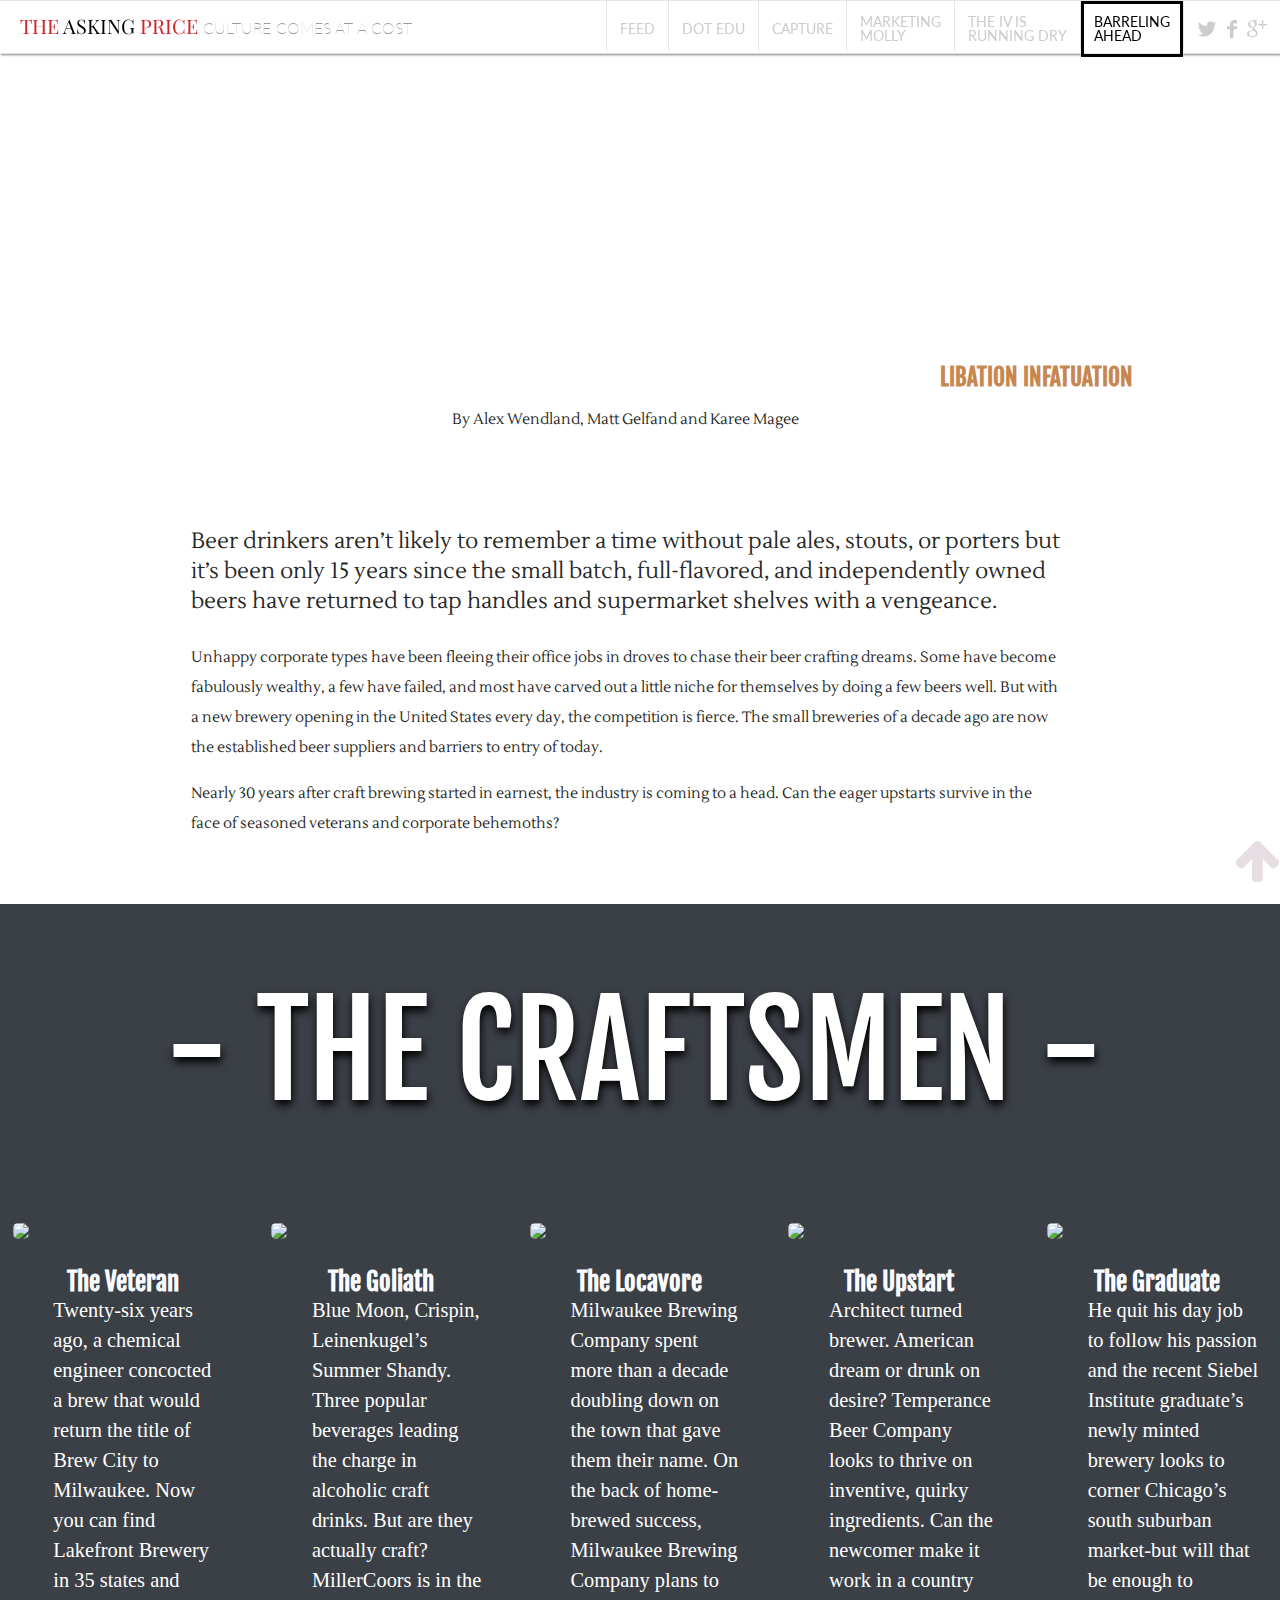
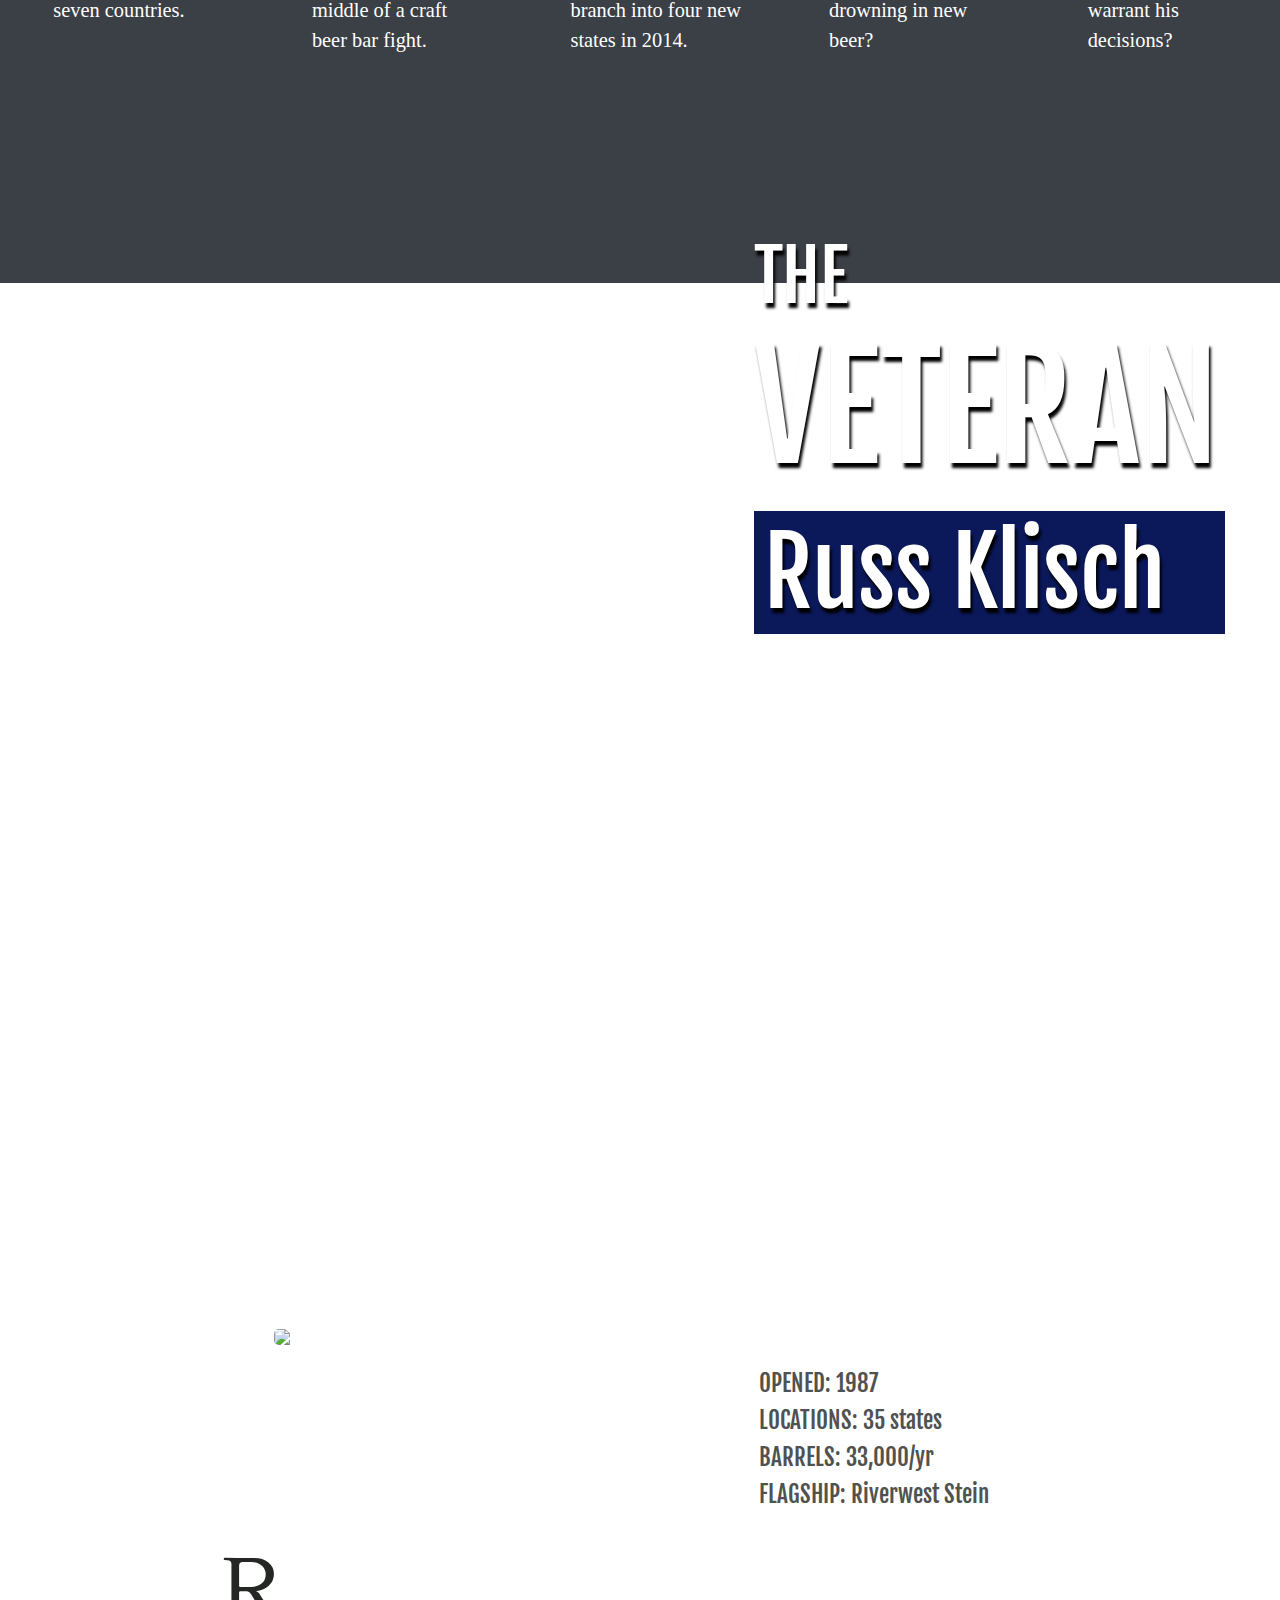
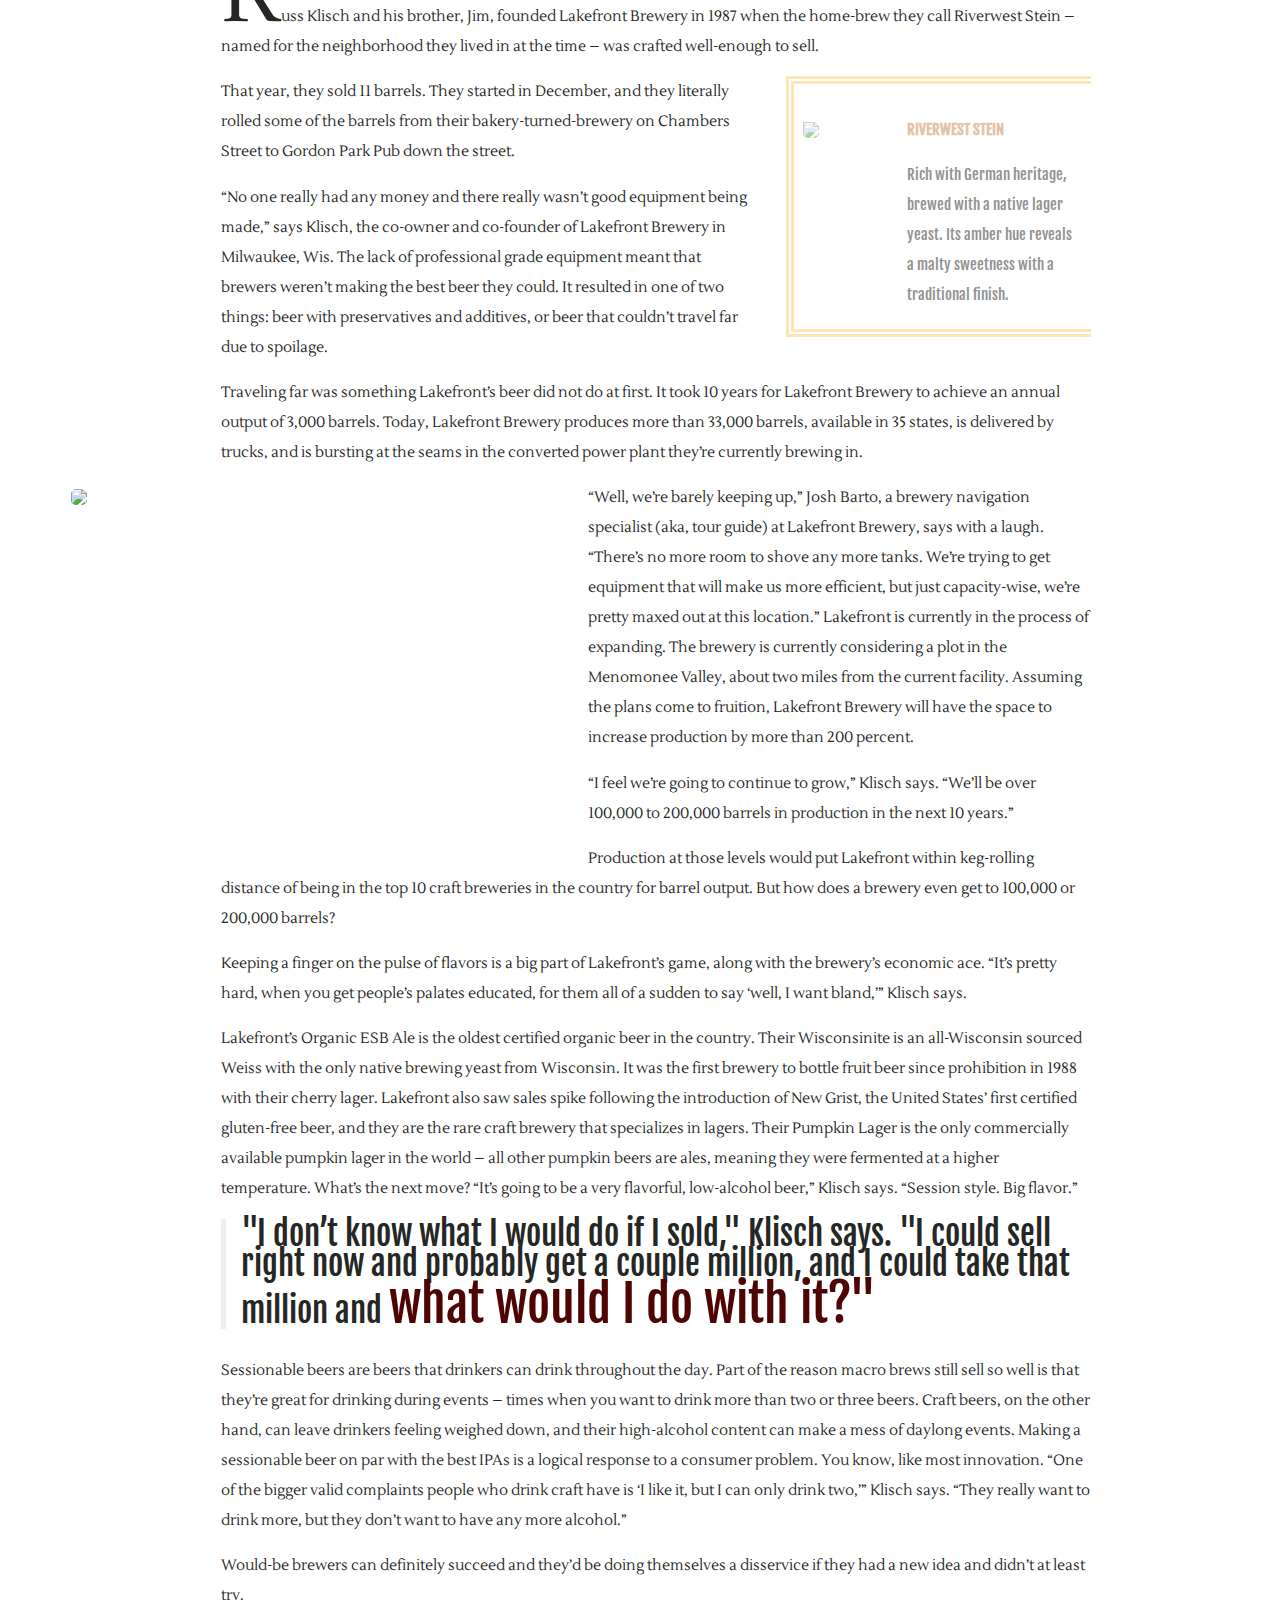
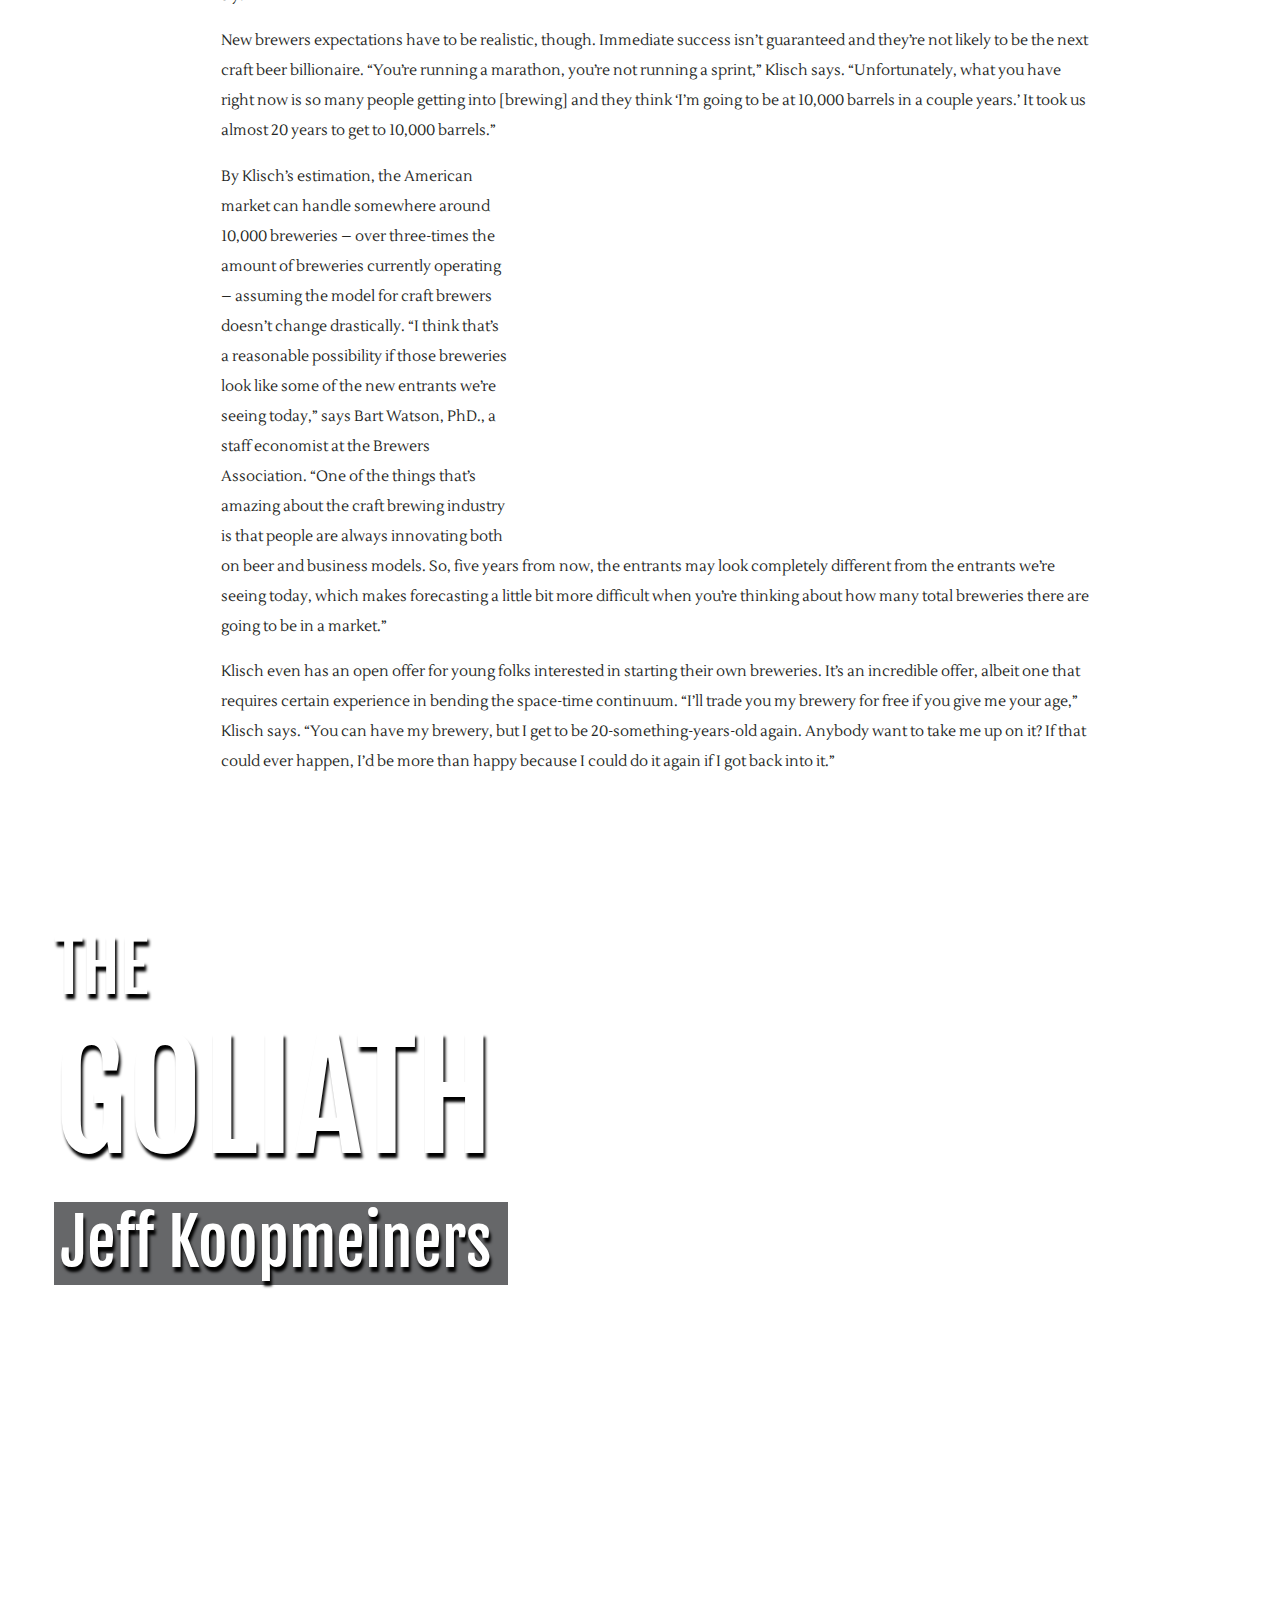
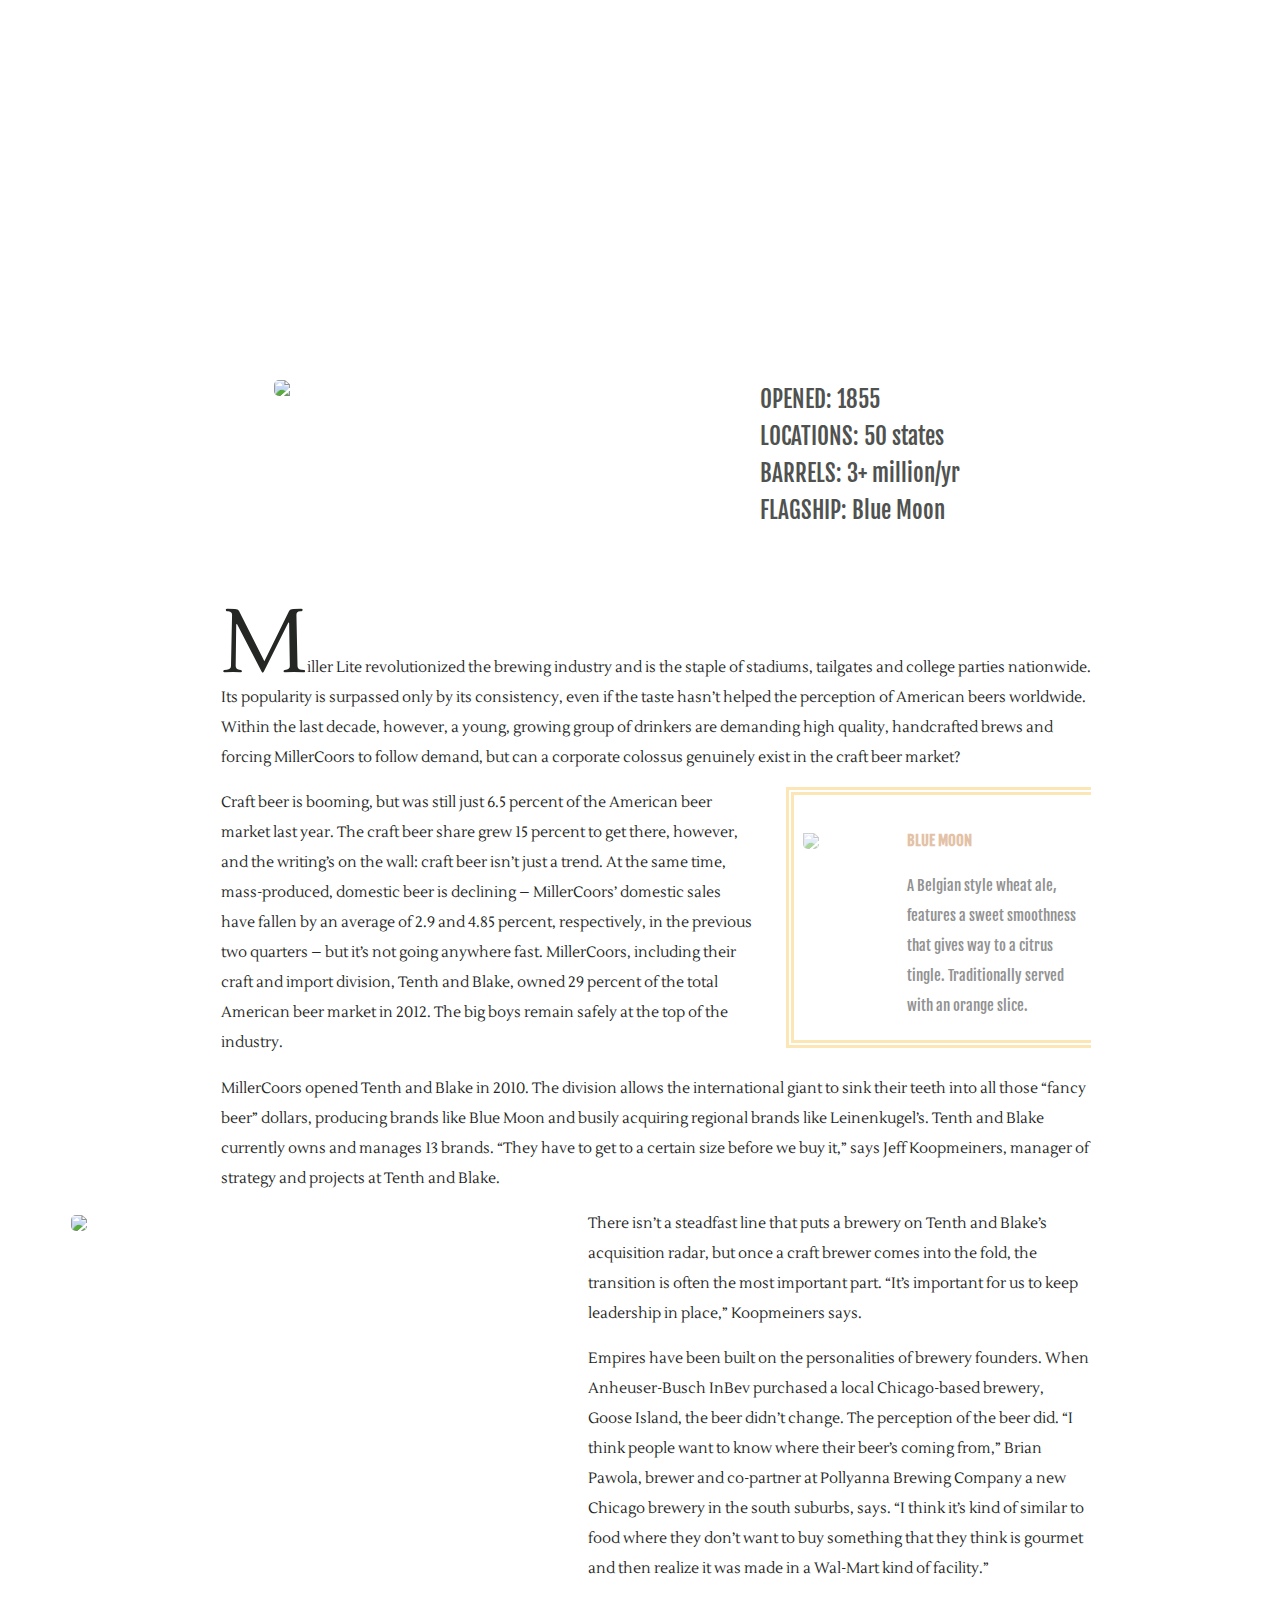
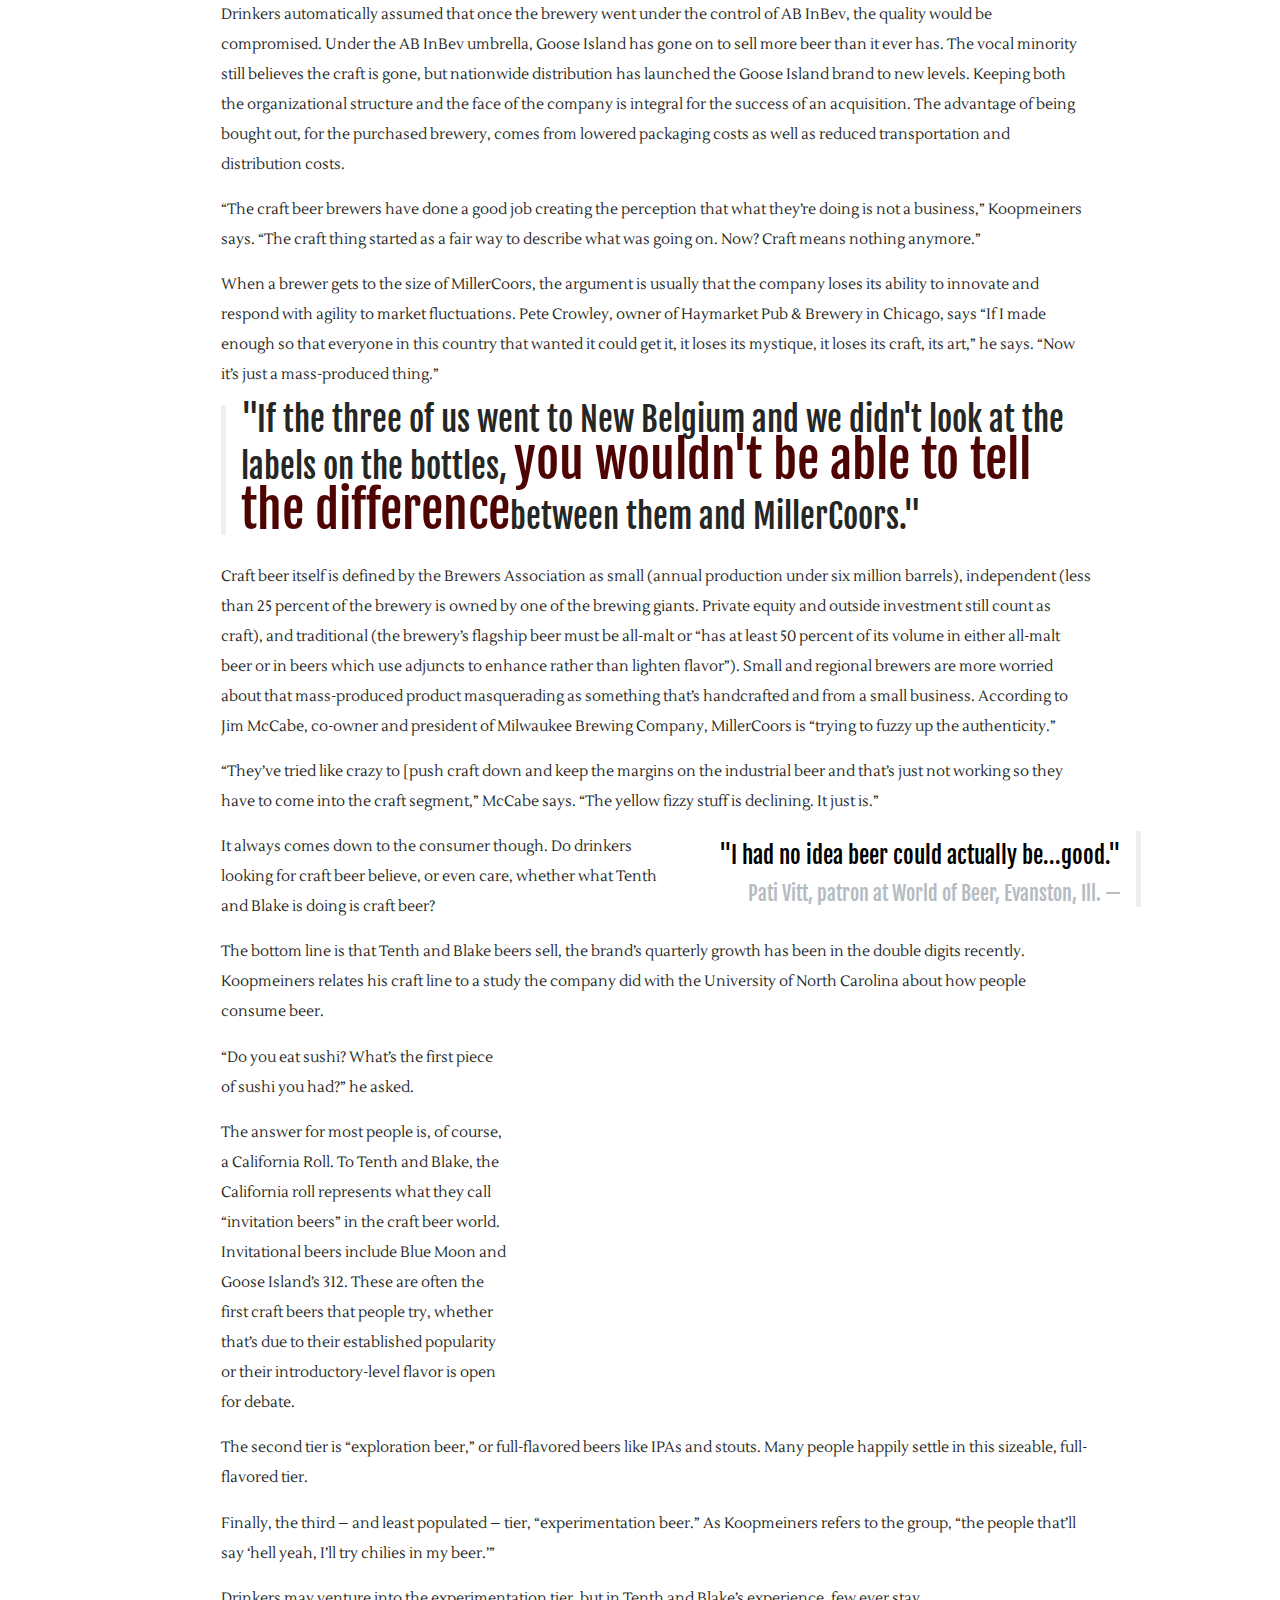
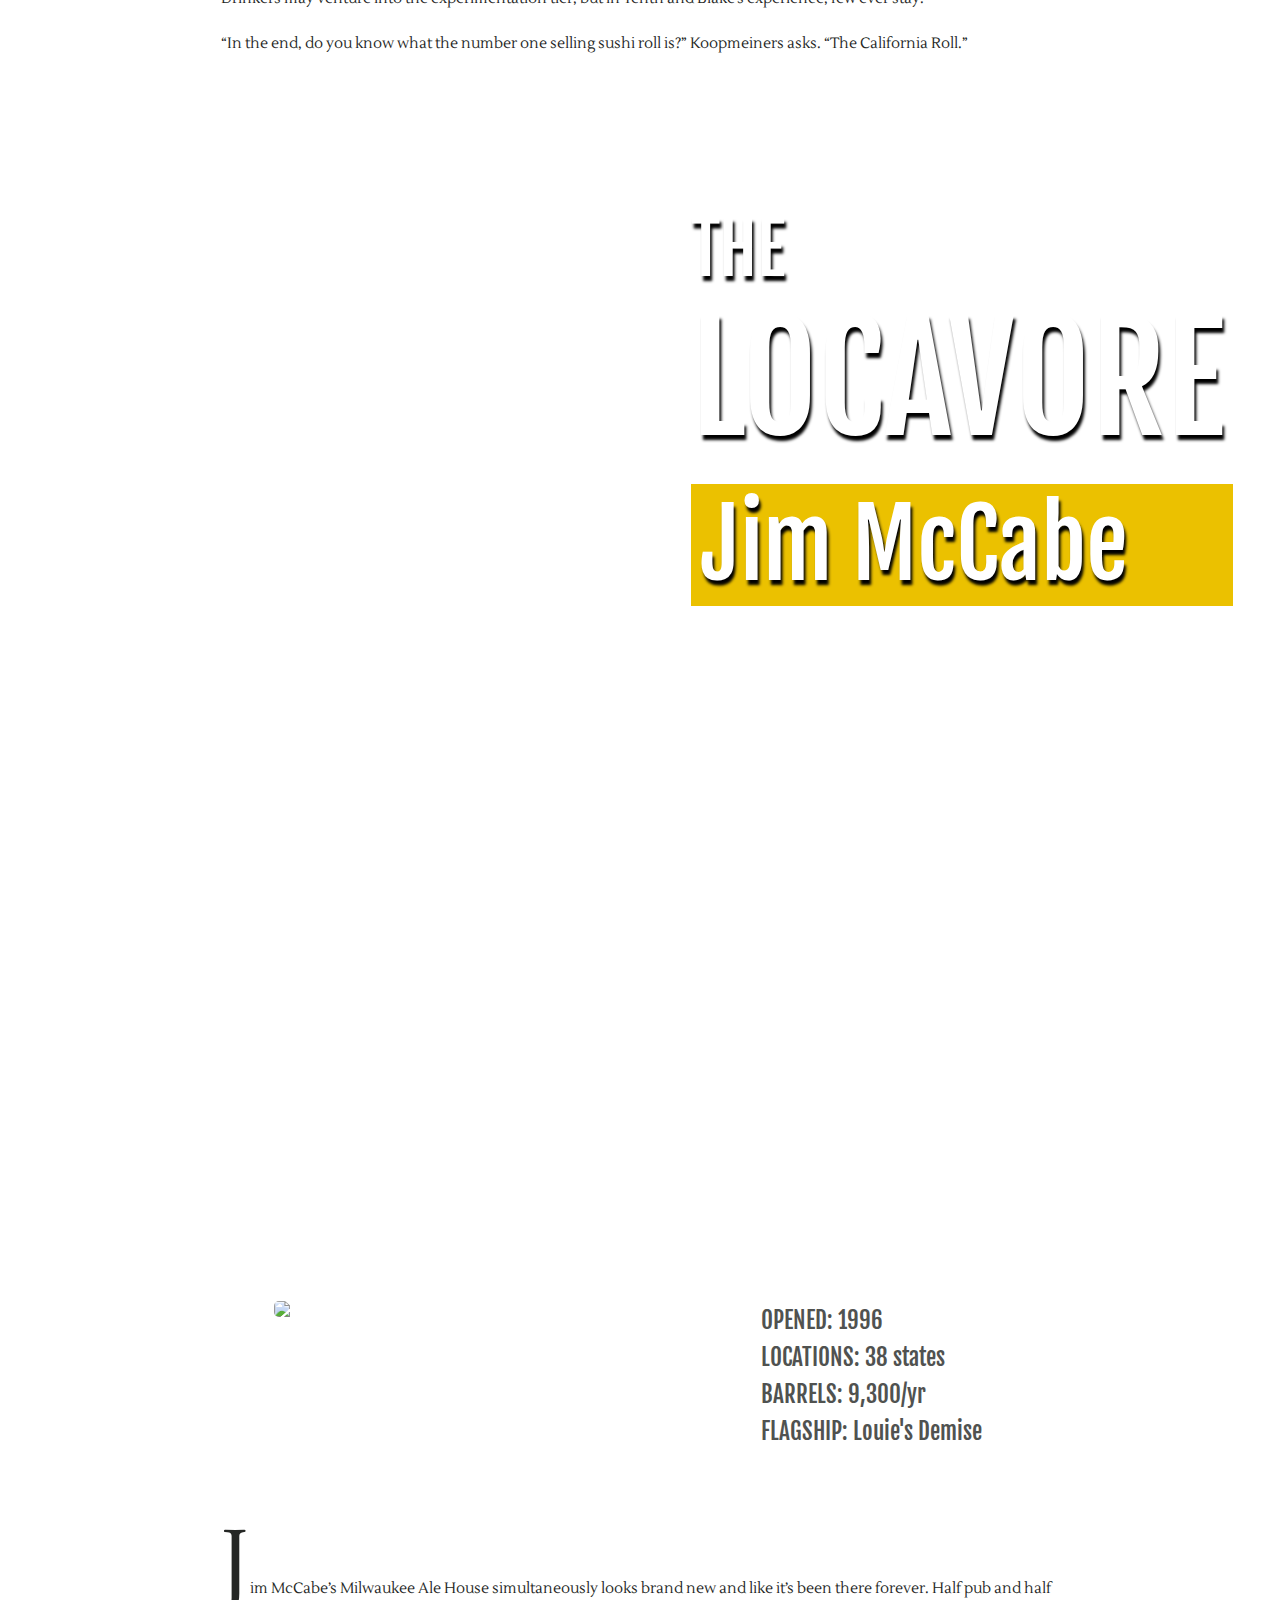
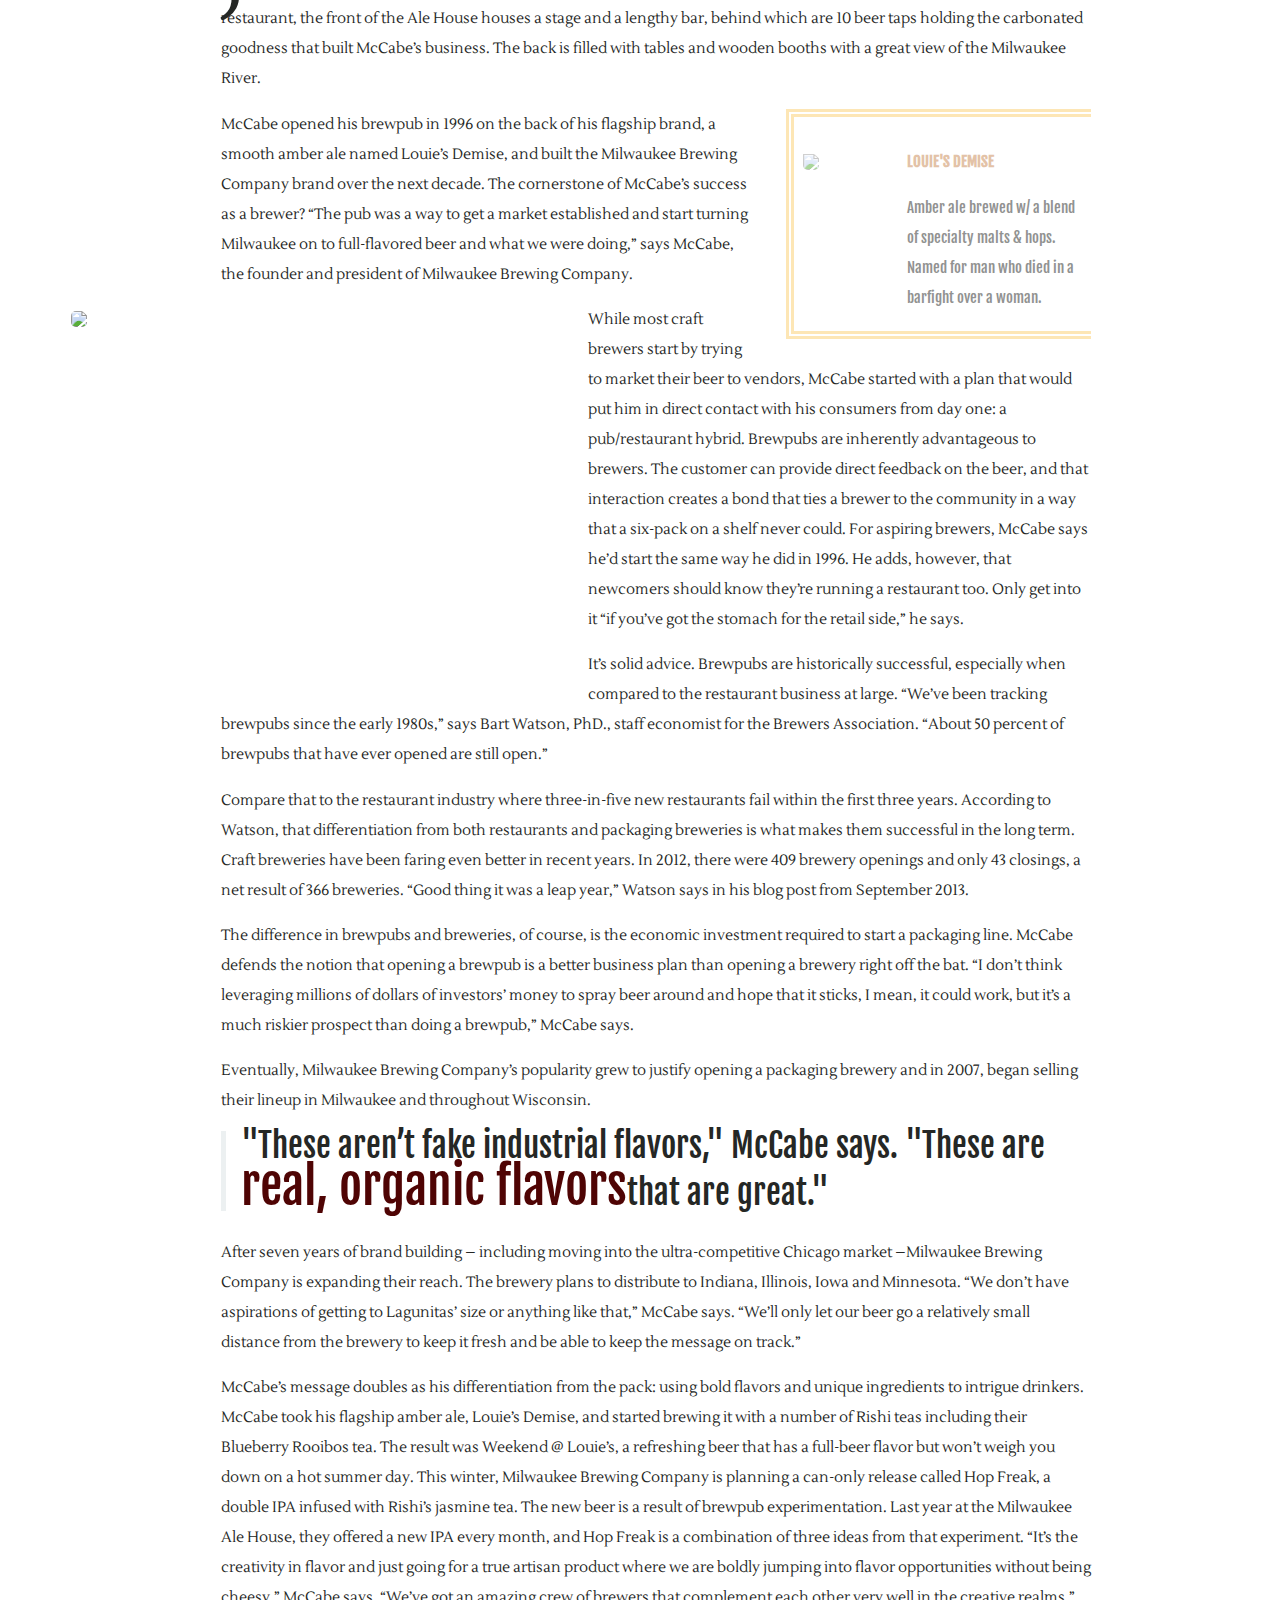
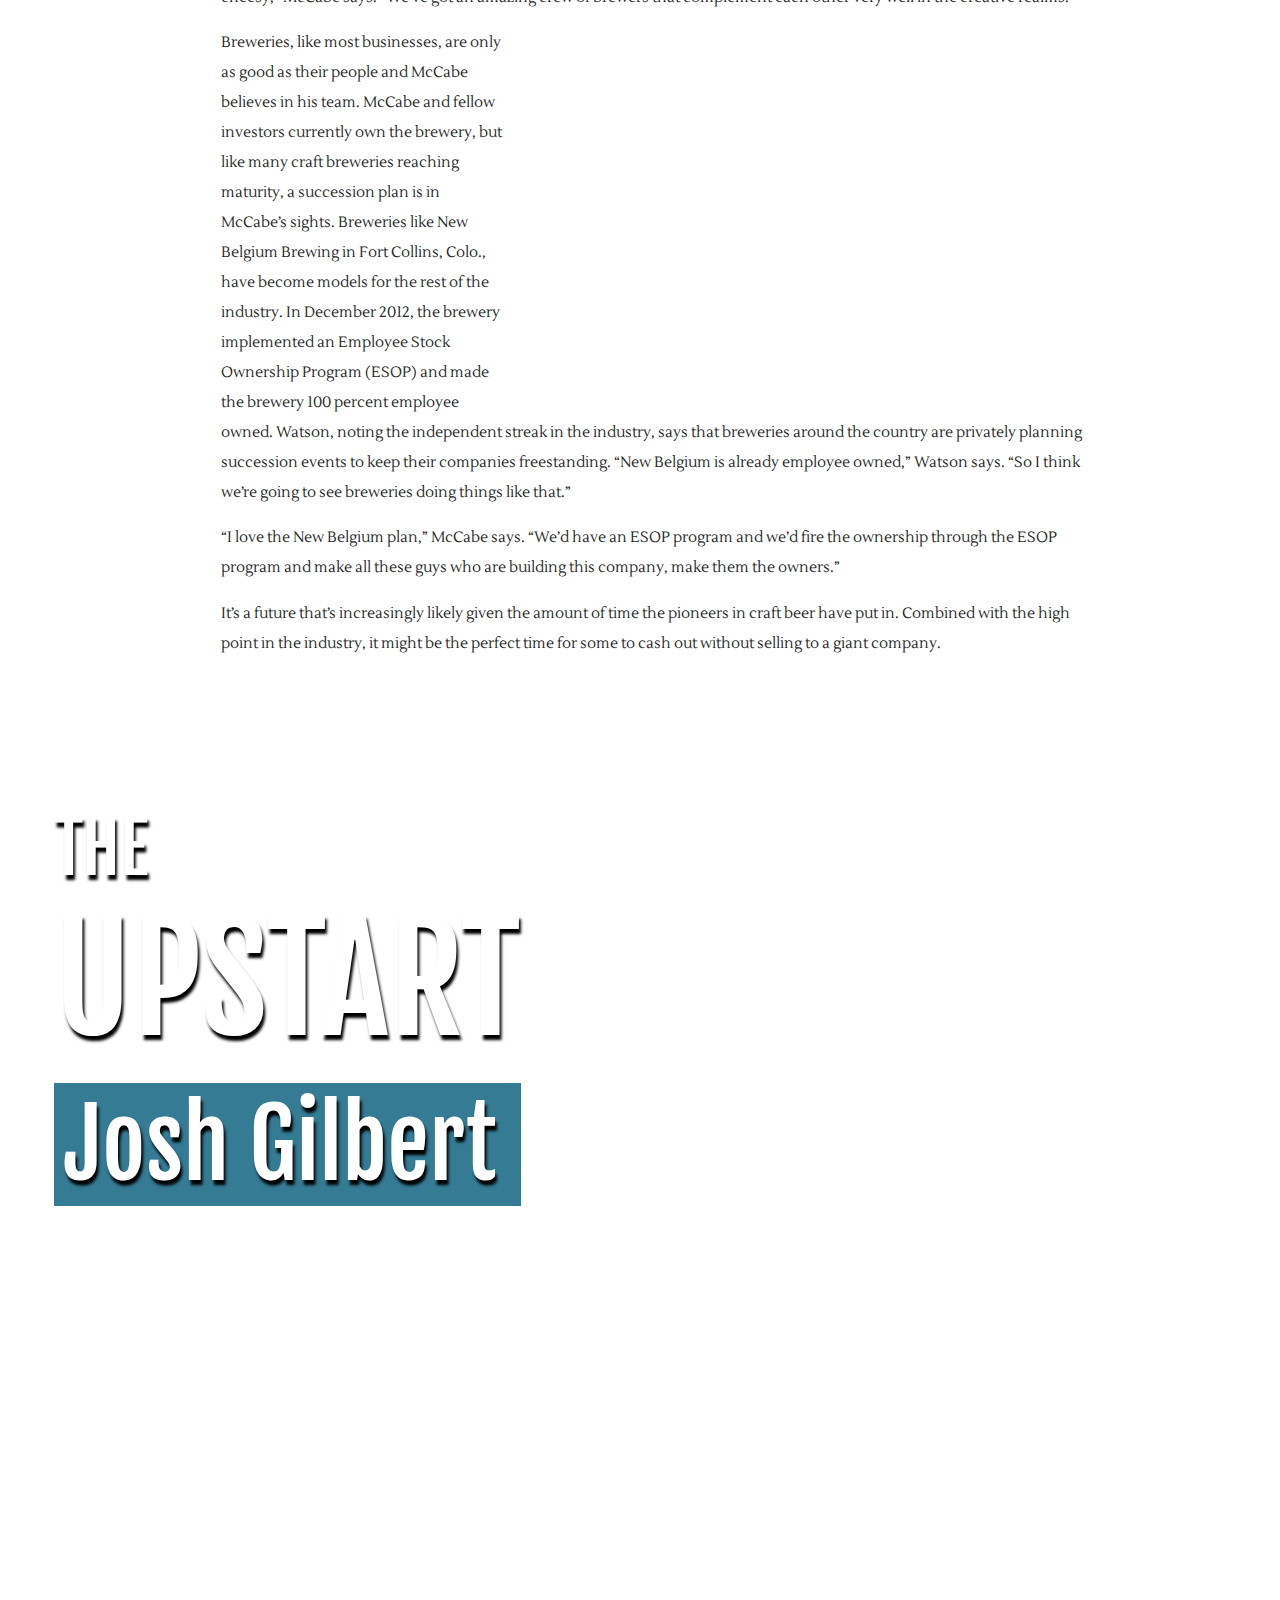
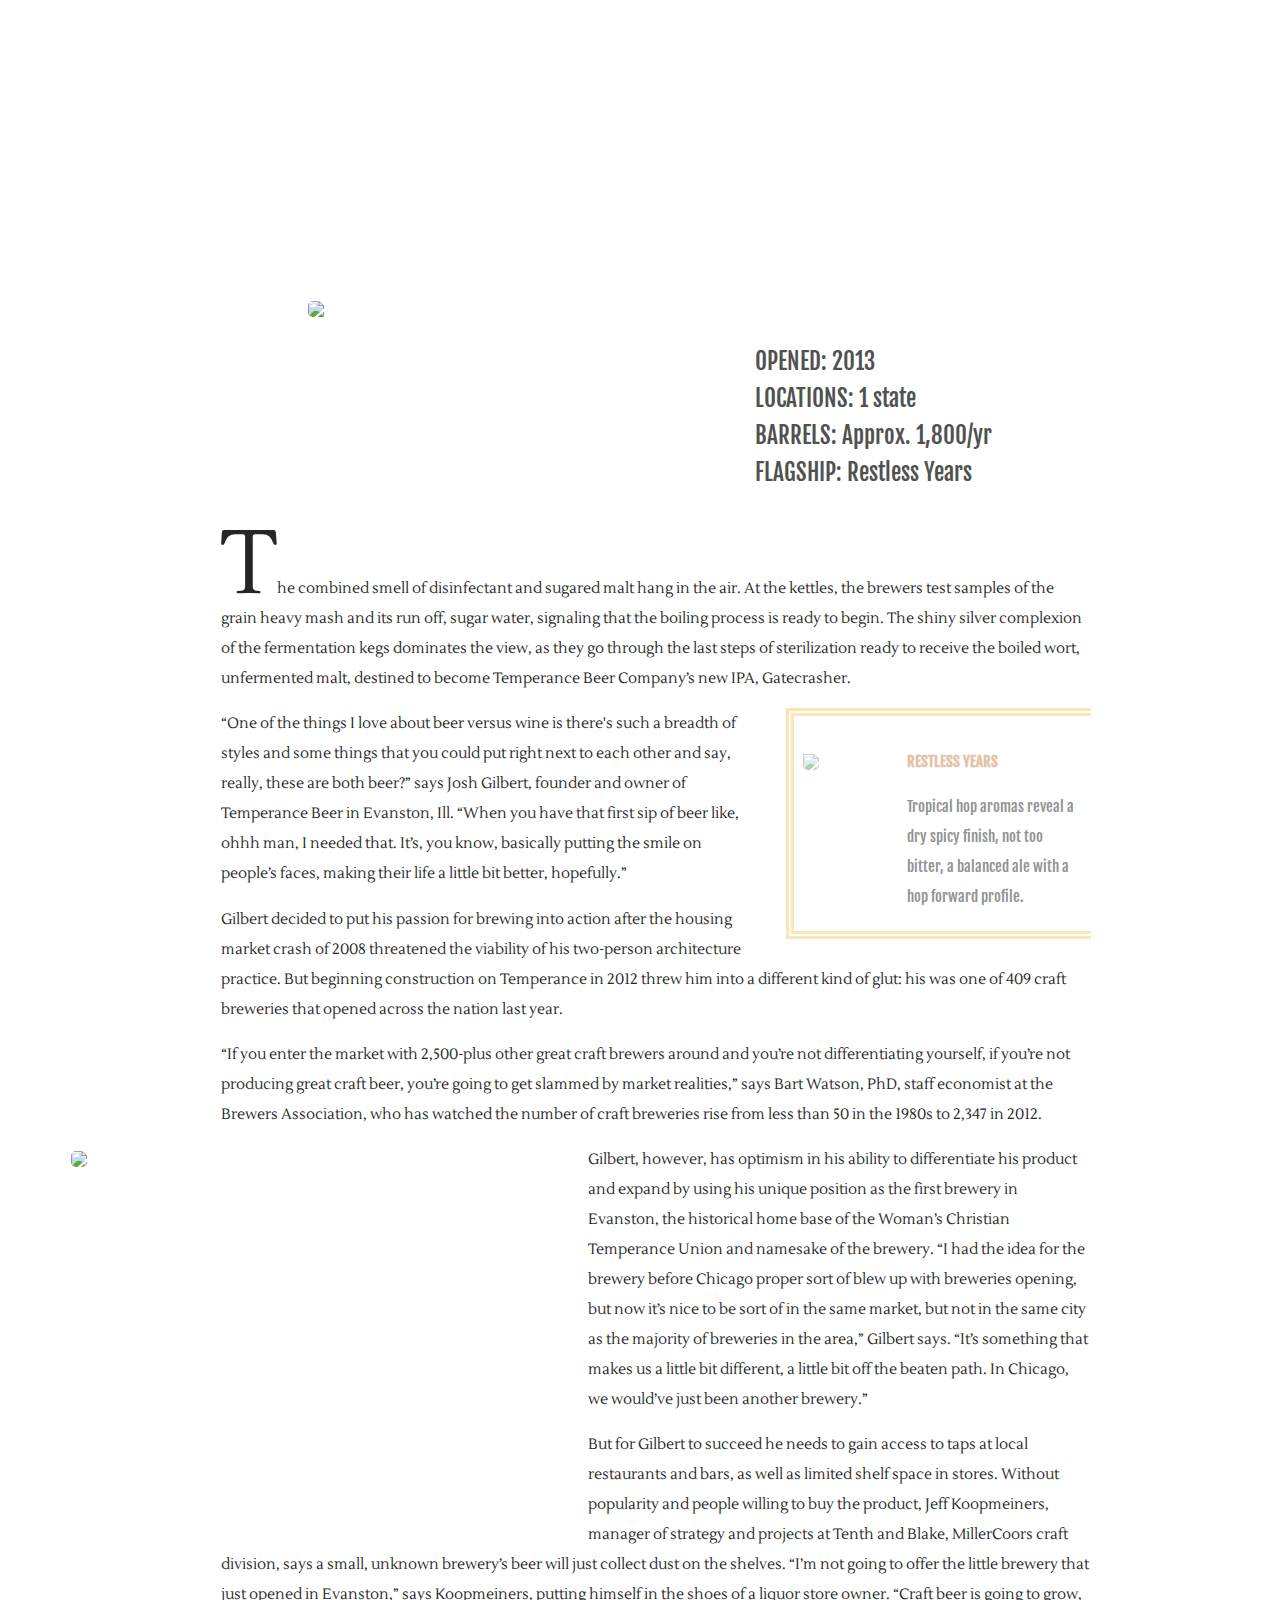
==== commit a4e538d7: "Added meta descriptions and social media share buttons. Beer update." ====
--- a/beer/index.html
+++ b/beer/index.html
@@ -5,6 +5,7 @@
         <meta charset="utf-8">
         <title>Barreling Ahead</title>
         <meta name="viewport" content="width=device-width, initial-scale=1.0">
+		<meta name="description" content="Five midwestern brewers at disparate stages of their careers weigh in on the country's growing libation infatuation.">
         <link href="../css/bootstrap.min.css" rel="stylesheet" type="text/css">
         <link href="http://netdna.bootstrapcdn.com/font-awesome/4.0.3/css/font-awesome.css" rel="stylesheet">
 
@@ -34,7 +35,7 @@
                                         <span class="icon-bar"></span>
                                         <span class="icon-bar"></span>
                                 </a>
-                                <a class="brand" href="http://theaskingprice.org/">
+                                <a class="brand" href="../">
                                         <span class="title-red">The</span>
                                         <span class="title-black">Asking</span>
                                         <span class="title-red">Price</span>
@@ -43,7 +44,7 @@
                                 <div class="nav-collapse collapse" id="main-menu">
                                         <ul class="nav nav pull-right" id="main-menu-left">
                                                 <li>
-                                                        <a href="http://theaskingprice.org/feed/">
+                                                        <a href="../feed/">
                                                                 <div class="navbar-item">
                                                                         <div class="navbar-item-container">
                                                                                 Feed
@@ -52,7 +53,7 @@
                                                         </a>
                                                 </li>
                                                 <li>
-                                                        <a href="http://theaskingprice.org/dotedu/">
+                                                        <a href="../dotedu/">
                                                                 <div class="navbar-item">
                                                                         <div class="navbar-item-container">
                                                                                 Dot Edu
@@ -61,7 +62,7 @@
                                                         </a>
                                                 </li>
                                                 <li>
-                                                        <a href="http://theaskingprice.org/capture/">
+                                                        <a href="../capture/">
                                                                 <div class="navbar-item">
                                                                         <div class="navbar-item-container">
                                                                                 Capture
@@ -70,7 +71,7 @@
                                                         </a>
                                                 </li>
                                                 <li>
-                                                        <a href="http://theaskingprice.org/molly/">
+                                                        <a href="../molly/">
                                                                 <div class="navbar-item">
                                                                         <div class="navbar-item-container">
                                                                                 Marketing
@@ -80,7 +81,7 @@
                                                         </a>
                                                 </li>
                                                 <li>
-                                                        <a href="http://theaskingprice.org/iv/">
+                                                        <a href="../iv/">
                                                                 <div class="navbar-item">
                                                                         <div class="navbar-item-container">
                                                                                 The IV is
@@ -90,7 +91,7 @@
                                                         </a>
                                                 </li>
                                                 <li class="active">
-                                                        <a href="http://theaskingprice.org/beer/">
+                                                        <a href="../beer/">
                                                                 <div class="navbar-item">
                                                                         <div class="navbar-item-container">
                                                                                 Barreling
@@ -99,6 +100,21 @@
                                                                 </div>
                                                         </a>
                                                 </li>
+												<li class="social">
+													<div class="navbar-item">
+														<div class="navbar-item-container">
+															<a href="#" class="social share-twitter" target="_blank">
+																<span aria-hidden="true" data-icon="&#xe001;"></span>
+															</a>
+															<a href="#" class="social share-facebook" target="_blank">
+																<span aria-hidden="true" data-icon="&#xe000;"></span>
+															</a>
+															<a href="#" class="social share-googleplus" target="_blank">
+																<span aria-hidden="true" data-icon="&#xe004;"></span>
+															</a>
+														</div>
+													</div>
+												</li>
                                         </ul>
                                 </div>
                         </div>
@@ -127,6 +143,9 @@
 	                        <br/>
 							And as a result, any would-be brewer with an ounce of ambition and a bushel of hops can enter the industry for a typical week's salary. Five midwestern brewers at varying stages of their careers weigh in on the country's growing <strong>LIBATION INFATUATION</strong>
 	                </p>
+					<p class="byline" style="text-align:center;">
+						By Alex Wendland, Matt Gelfand and Karee Magee
+					</p>
 	                <div class="double-lines"></div>
 	                <img class="barrel" src="img/barrel-break1.png">
 	                <!--END HED & DEK-->
@@ -160,7 +179,7 @@
 	                                <div class="persons">
 	                                        <a href="#russ" onclick="jumpTo('#lakefront')">
 	                                                <div class="person-container">
-	                                                        <img class="img-circle" src="#" width="190px">
+	                                                        <img src="img/mugs/mug1.png" />
 	                                                        <h3 class="nicknames">The Veteran
 	                                                                <br/>
 	                                                        </h3>
@@ -176,7 +195,7 @@
 	                                <div class="persons">
 	                                        <a href="#jeff" onclick="jumpTo('#millerCoors')">
 	                                                <div class="person-container">
-	                                                        <img class="img-circle" src="#" width="190px">
+	                                                        <img src="img/mugs/mug2.png" />
 	                                                        <h3 class="nicknames">The Goliath
 	                                                                <br/>
 	                                                        </h3>
@@ -192,7 +211,7 @@
 	                                <div class="persons">
 	                                        <a href="#jim" onclick="jumpTo('#mkb')">
 	                                                <div class="person-container">
-	                                                        <img class="img-circle" src="#" width="190px">
+	                                                        <img src="img/mugs/mug3.png" />
 	                                                        <h3 class="nicknames">The Locavore
 	                                                                <br/>
 	                                                        </h3>
@@ -208,7 +227,7 @@
 	                                <div class="persons">
 	                                        <a href="#josh" onclick="jumpTo('#temperance')">
 	                                                <div class="person-container">
-	                                                        <img class="img-circle" src="#" width="190px">
+	                                                        <img src="img/mugs/mug4.png" />
 	                                                        <h3 class="nicknames">The Upstart
 	                                                                <br/>
 	                                                        </h3>
@@ -223,7 +242,7 @@
 	                                <div class="persons">
 	                                        <a href="#brian" onclick="jumpTo('#pollyanna')">
 	                                                <div class="person-container">
-	                                                        <img class="img-circle" src="img/brian-head.png" width="190px">
+	                                                        <img src="img/mugs/mug5.png" />
 	                                                        <h3 class="nicknames">The Graduate
 	                                                                <br/>
 	                                                        </h3>
@@ -302,7 +321,7 @@
 	                                <div class="img-holder">
 	                                        <img class="wood-barrel" src="img/lakefront4.png">
 	                                        <div class="text">
-	                                                <h2>Lakefront Brewery is shooting for 100,00 barrels in annual production within 10 years.</h2>
+	                                                <h2>Lakefront Brewery is shooting for 100,000 barrels in annual production within 10 years.</h2>
 	                                        </div>
 	                                </div>
 
@@ -329,11 +348,8 @@
 	                                <p>New brewers expectations have to be realistic, though. Immediate success isn’t guaranteed and they’re not likely to be the next craft beer billionaire. “You’re running a marathon, you’re not running a sprint,” Klisch says. “Unfortunately, what you have right now is so many people getting into [brewing] and they think ‘I’m going to be at 10,000 barrels in a couple years.’ It took us almost 20 years to get to 10,000 barrels.”</p>
 
 
-	                                <video controls poster="img/lakefront5.jpg" id="lakefront-video">
-	                                        <source src="img/russ-tour-sound.mp4" type="video/mp4" />
-	                                        <source src="img/russ-tour-sound.ogv" type="video/ogg" />
-	                                        <source src="img/russ-tour-sound.webm" type="video/webm" />
-	                                </video>
+	                                
+									<iframe src="http://player.vimeo.com/video/81741778?title=0&amp;byline=0&amp;portrait=0" width="500" height="280" id="lakefront-video" frameborder="0" webkitallowfullscreen mozallowfullscreen allowfullscreen></iframe>
 
 	                                <p>By Klisch’s estimation, the American market can handle somewhere around 10,000 breweries – over three-times the amount of breweries currently operating – assuming the model for craft brewers doesn’t change drastically. “I think that’s a reasonable possibility if those breweries look like some of the new entrants we’re seeing today,” says Bart Watson, PhD., a staff economist at the Brewers Association. “One of the things that’s amazing about the craft brewing industry is that people are always innovating both on beer and business models. So, five years from now, the entrants may look completely different from the entrants we’re seeing today, which makes forecasting a little bit more difficult when you’re thinking about how many total breweries there are going to be in a market.”</p>
 
@@ -432,11 +448,8 @@
 
 	                                                <p>The bottom line is that Tenth and Blake beers sell, the brand’s quarterly growth has been in the double digits recently. Koopmeiners relates his craft line to a study the company did with the University of North Carolina about how people consume beer.</p>
 
-	                                                <video controls poster="img/miller1.png" id="miller-video">
-	                                                        <source src="img/PatiVitt-1.mp4" type="video/mp4" />
-	                                                        <source src="img/PatiVitt-1.ogv" type="video/ogg" />
-	                                                        <source src="img/PatiVitt-1.webm" type="video/webm" />
-	                                                </video>
+	                                                
+													<iframe src="http://player.vimeo.com/video/81741779?title=0&amp;byline=0&amp;portrait=0" width="500" height="281" id="miller-video" frameborder="0" webkitallowfullscreen mozallowfullscreen allowfullscreen></iframe>
 
 
 	                                                <p>“Do you eat sushi? What’s the first piece of sushi you had?” he asked.</p>
@@ -530,11 +543,8 @@
 
 	                                <p>McCabe’s message doubles as his differentiation from the pack: using bold flavors and unique ingredients to intrigue drinkers. McCabe took his flagship amber ale, Louie’s Demise, and started brewing it with a number of Rishi teas including their Blueberry Rooibos tea. The result was Weekend @ Louie’s, a refreshing beer that has a full-beer flavor but won’t weigh you down on a hot summer day. This winter, Milwaukee Brewing Company is planning a can-only release called Hop Freak, a double IPA infused with Rishi’s jasmine tea. The new beer is a result of brewpub experimentation. Last year at the Milwaukee Ale House, they offered a new IPA every month, and Hop Freak is a combination of three ideas from that experiment. “It’s the creativity in flavor and just going for a true artisan product where we are boldly jumping into flavor opportunities without being cheesy,” McCabe says. “We’ve got an amazing crew of brewers that complement each other very well in the creative realms.”</p>
 
-	                                <video controls poster="img/mkb-poster.png" id="mkb-video">
-	                                        <source src="img/mkb-barrel-vid.mp4" type="video/mp4" />
-	                                        <source src="img/mkb-barrel-vid.ogv" type="video/ogg" />
-	                                        <source src="img/mkb-barrel-vid.webm" type="video/webm" />
-	                                </video>
+	                               
+									<iframe src="http://player.vimeo.com/video/81746429?title=0&amp;byline=0&amp;portrait=0" width="500" height="281" id="mkb-video" frameborder="0" webkitallowfullscreen mozallowfullscreen allowfullscreen></iframe>
 
 	                                <p>Breweries, like most businesses, are only as good as their people and McCabe believes in his team. McCabe and fellow investors currently own the brewery, but like many craft breweries reaching maturity, a succession plan is in McCabe’s sights. Breweries like New Belgium Brewing in Fort Collins, Colo., have become models for the rest of the industry. In December 2012, the brewery implemented an Employee Stock Ownership Program (ESOP) and made the brewery 100 percent employee owned. Watson, noting the independent streak in the industry, says that breweries around the country are privately planning succession events to keep their companies freestanding. “New Belgium is already employee owned,” Watson says. “So I think we’re going to see breweries doing things like that.”</p>
 
@@ -625,11 +635,8 @@
 
 	                                <p>That might be what helps Temperance succeed. Josh Barto, a homebewer and brewery navigations specialist at Lakefront Brewery in Milwaukee, Wis., says that just one good beer can’t carry a company. “I think that’s what a lot of micro and craft breweries, those really small guys who are like ‘we make a fantastic red ale, this has got to make us big,’” he says. “And they focus so much, on that they don’t have enough time to really focus and perfect the other beers.” Temperance has developed five recipes within the first year of business; the beers have only been on the market since September.</p>
 
-	                                <video controls poster="img/temperance5.jpg" id="temperance-video">
-	                                        <source src="img/temperance-barrel-vid.mp4" type="video/mp4" />
-	                                        <source src="img/temperance-barrel-vid.ogv" type="video/ogg" />
-	                                        <source src="img/temperance-barrel-vid.webm" type="video/webm" />
-	                                </video>
+	                                
+									<iframe src="http://player.vimeo.com/video/81741780?title=0&amp;byline=0&amp;portrait=0" width="500" height="281" id="temperance-video" frameborder="0" webkitallowfullscreen mozallowfullscreen allowfullscreen></iframe>
 
 	                                <p>As Gilbert prepares for the opening of his taproom, he remains optimistic about his survival in the industry and his ability to grow. His dreams include a future urban beer garden in the parking lot where he has already planted a tree in anticipation. “I really only had my sights set on becoming a regional brewery, not what’s beyond that,” he says. “We’re not trying to take over the world or anything, but we would like to be able to make enough beer that the people who want to drink it will be able to get it and it won’t be something that’s only available in a few places.”</p>
 
--- a/beer/css/style.css
+++ b/beer/css/style.css
@@ -568,7 +568,7 @@
 /*LAKEFRONT*/
 
 #beer #lakefront {
-	background: url(../img/lakefront-section.jpg) no-repeat;
+	background: url(../img/section/lakefront-section.jpg) no-repeat;
 	position: relative;
 	background-attachment: fixed;
 	background-size: cover;
@@ -591,7 +591,7 @@
 /*MILLERCOORS*/
 
 #beer #millerCoors {
-	background: url(../img/miller-section.png) no-repeat;
+	background: url(../img/section/miller-section.jpg) no-repeat;
 	position: relative;
 	padding: 200px 200px;
 	background-attachment: fixed;
@@ -611,7 +611,7 @@
 /* MILWAUKEE */
 
 #beer #mkb {
-	background: url(../img/mkb-section.png) no-repeat;
+	background: url(../img/section/mkb-section.jpg) no-repeat;
 	position: relative;
 	padding: 200px 200px;
 	background-attachment: fixed;
@@ -633,7 +633,7 @@
 /*TEMPERANCE*/
 
 #beer #temperance {
-	background: url(../img/temperance-section.png) no-repeat;
+	background: url(../img/section/temperance-section.jpg) no-repeat;
 	position: relative;
 	padding: 200px 200px;
 	background-attachment: fixed;
@@ -655,7 +655,7 @@
 /* POLLYANNA */
 
 #beer #pollyanna {
-	background: url(../img/pollyanna-section.png) no-repeat;
+	background: url(../img/section/pollyanna-section.jpg) no-repeat;
 	position: relative;
 	padding: 200px 200px;
 	background-attachment: fixed;
